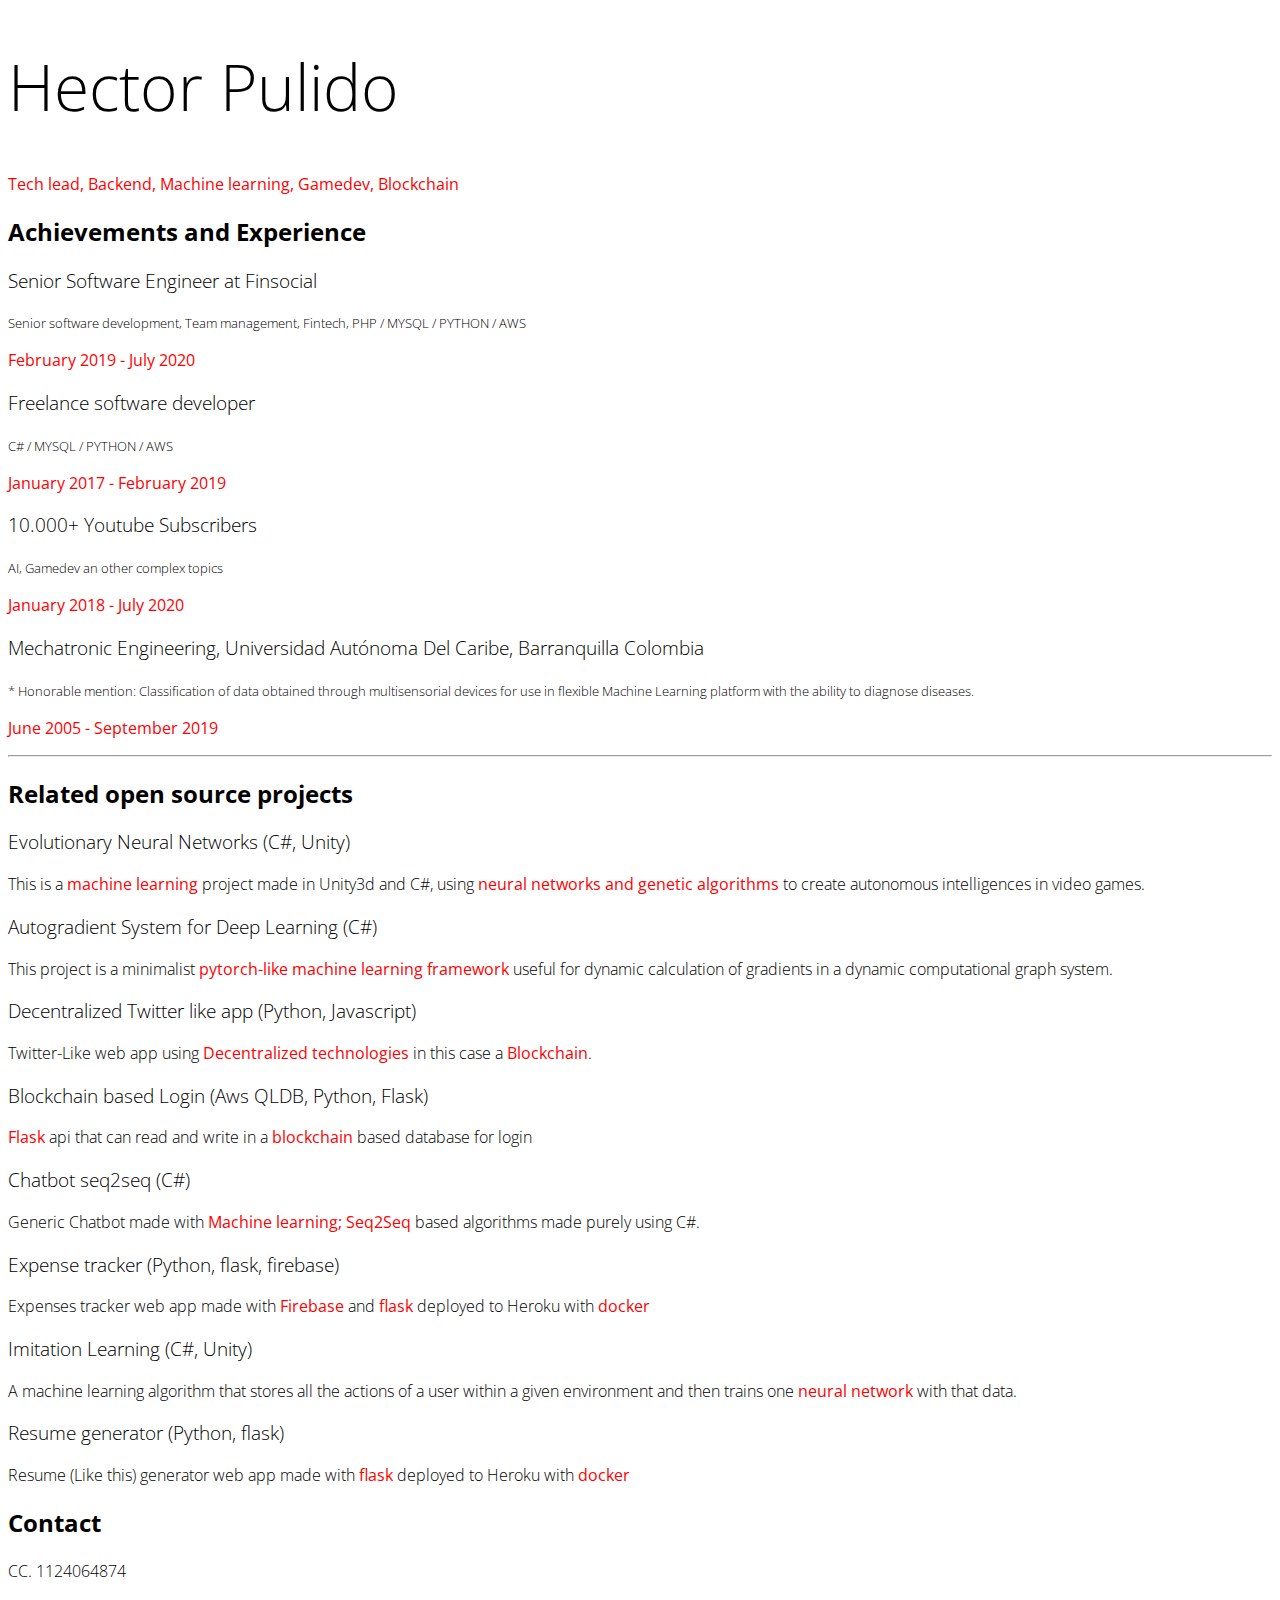
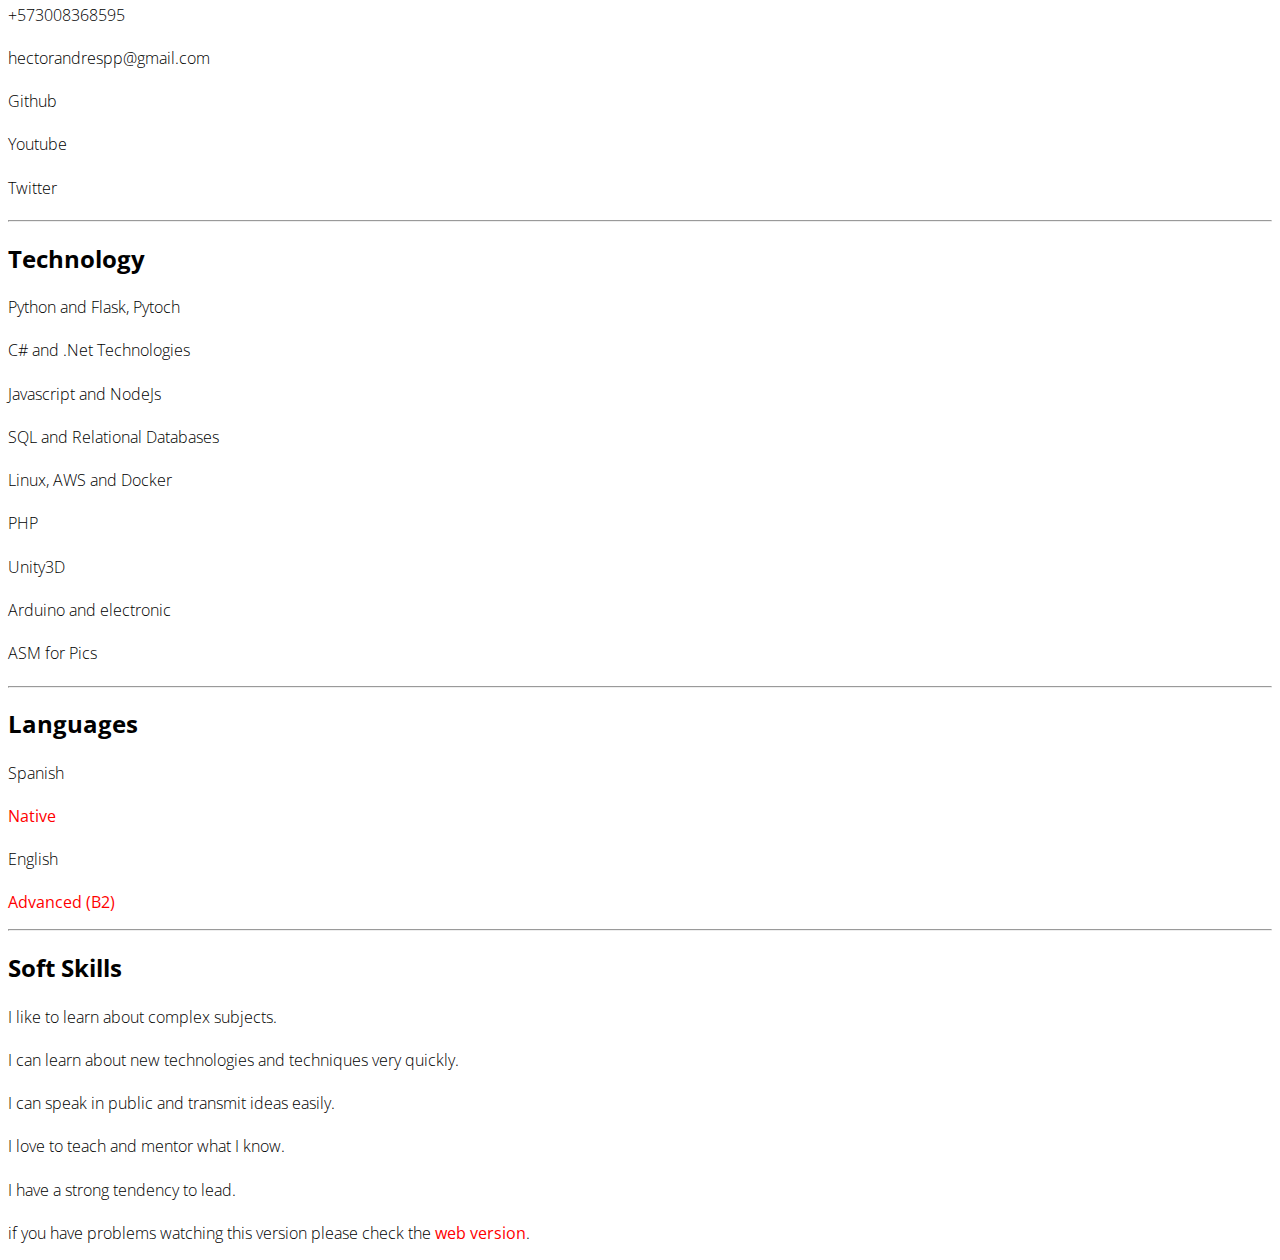
==== index.html @ c13eb563 "sql" ====
<!DOCTYPE html>
<html lang="en">

<head>
    <meta charset="UTF-8">
    <meta name="viewport" content="width=device-width, initial-scale=1.0">
    <meta http-equiv="X-UA-Compatible" content="ie=edge">
    <title>Hector Pulido Resume</title>

    <link rel="stylesheet" href="https://stackpath.bootstrapcdn.com/bootstrap/4.3.0/css/bootstrap.min.css"
        integrity="sha384-PDle/QlgIONtM1aqA2Qemk5gPOE7wFq8+Em+G/hmo5Iq0CCmYZLv3fVRDJ4MMwEA" crossorigin="anonymous">
    <link rel="stylesheet" href="https://use.fontawesome.com/releases/v5.7.1/css/all.css"
        integrity="sha384-fnmOCqbTlWIlj8LyTjo7mOUStjsKC4pOpQbqyi7RrhN7udi9RwhKkMHpvLbHG9Sr" crossorigin="anonymous">
    <link href="https://fonts.googleapis.com/css?family=Open+Sans" rel="stylesheet">
    <link rel="stylesheet" href="resume.css">

</head>

<body>
    <div class="divPrincipal">
        <section class="container mb-3">
            <section class="row">
                <section class="col-sm" id="name">
                    <h1>Hector Pulido </h1>
                    <p><b>Tech lead, Backend, Machine learning, Gamedev, Blockchain</b> </p>
                </section>
            </section>
        </section>
        <section class="container">
            <section class="row">
                <section class="col-md-8">
                    <section id="achievement">
                        <div class="mb-3">
                            <h2><i class="fas fa-star"></i> Achievements and Experience</h2>
                        </div>
                        <div>
                            <h3><i class="fas fa-briefcase"></i> Senior Software Engineer at Finsocial</h3>
                            <p><small>Senior software development, Team management, Fintech, PHP / MYSQL / PYTHON / AWS</small>
                            </p>
                            <p><b>February 2019 - July 2020 </b></p>
                        </div>
                        <div>
                            <h3><i class="fas fa-briefcase"></i> Freelance software developer</h3>
                            <p><small>C# / MYSQL / PYTHON / AWS</small></p>
                            <p><b>January 2017 - February 2019 </b></p>
                        </div>
                        <div>
                            <h3><i class="fas fa-paint-brush"></i> 10.000+ Youtube Subscribers</h3>
                            <p><small>AI, Gamedev an other complex topics</small></p>
                            <p><b>January 2018 - July 2020</b></p>
                        </div>
                        <div>
                            <h3><i class="fas fa-graduation-cap"></i> Mechatronic Engineering, Universidad Autónoma Del
                                Caribe, Barranquilla Colombia</h3>
                            <p><small>* Honorable mention: Classification of data obtained through multisensorial
                                    devices
                                    for use in flexible Machine Learning platform with the ability to diagnose
                                    diseases.</small></p>
                            <p><b>June 2005 - September 2019</b></p>
                        </div>
                        <hr>
                    </section>
                    <section id="Highlights">
                        <div class="mb-3">
                            <h2><i class="fas fa-keyboard"></i> Related open source projects</h2>
                        </div>
                        <div>
                            <h3><a
                                    href="https://github.com/HectorPulido/Evolutionary-Neural-Networks-on-unity-for-bots"><i
                                        class="fas fa-robot"></i> Evolutionary Neural Networks (C#, Unity)</a></h3>
                            <p>This is a <b>machine learning</b> project made in Unity3d and C#, using <b>neural
                                    networks and genetic algorithms</b> to create autonomous intelligences in video
                                games. </p>
                        </div>
                        <div>
                            <h3><a href="https://github.com/HectorPulido/Machine-learning-Framework-Csharp"><i
                                        class="fas fa-robot"></i> Autogradient System for Deep Learning (C#)</a> </h3>
                            <p>This project is a minimalist <b>pytorch-like machine learning framework</b> useful for
                                dynamic calculation of gradients in a dynamic computational graph system.
                        </div>
                        <div>
                            <h3><a href="https://github.com/HectorPulido/Decentralized-Twitter-with-blockchain-as-base"><i
                                        class="fas fa-key"></i> Decentralized Twitter like app (Python, Javascript) </a>
                            </h3>
                            <p>Twitter-Like web app using <b>Decentralized technologies</b> in this case a
                                <b>Blockchain</b>.</p>
                        </div>
                        <div>
                            <h3><a href="https://github.com/HectorPulido/Amazon-QLDB-Login-Example"><i
                                        class="fas fa-key"></i> Blockchain based Login (Aws QLDB, Python, Flask) </a>
                            </h3>
                            <p><b>Flask</b> api that can read and write in a <b>blockchain</b> based database for login
                            </p>
                        </div>
                        <div>
                            <h3><a href="https://github.com/HectorPulido/Chatbot-seq2seq-C"><i class="fas fa-robot"></i>
                                    Chatbot seq2seq (C#)</a> </h3>
                            <p>Generic Chatbot made with <b> Machine learning; Seq2Seq</b> based algorithms made purely
                                using C#.</p>
                        </div>
                        <div>
                            <h3><a href="https://github.com/HectorPulido/Expenses-tracker"><i class="fas fa-server"></i>
                                    Expense tracker (Python, flask, firebase)</a> </h3>
                            <p>Expenses tracker web app made with <b>Firebase</b> and <b>flask</b> deployed to Heroku
                                with <b>docker</b></p>
                        </div>
                        <div>
                            <h3><a href="https://github.com/HectorPulido/Imitation-learning-in-unity"><i
                                        class="fas fa-robot"></i> Imitation Learning (C#, Unity)</a> </h3>
                            <p>A machine learning algorithm that stores all the actions of a user within a given
                                environment and then trains one <b>neural network</b> with that data. </p>
                        </div>
                        <div>
                            <h3><a href="https://github.com/HectorPulido/Resume-generator"><i class="fas fa-server"></i>
                                    Resume generator (Python, flask)</a> </h3>
                            <p>Resume (Like this) generator web app made with <b>flask</b> deployed to Heroku with
                                <b>docker</b></p>
                        </div>
                    </section>
                </section>
                <section class="col-md-4">
                    <section id="contact" class="mb-4">
                        <div class="mb-3">
                            <h2><i class="fas fa-book"></i> Contact</h2>
                        </div>
                        <h4><a href=""><i class="fas fa-id-card-alt"></i> CC. 1124064874</a> </h4>
                        <h4><a href=""><i class="fas fa-phone"></i> +573008368595</a> </h4>
                        <h4><a href="mailto:hectorandrespp@gmail.com"><i class="fas fa-envelope"></i>
                                hectorandrespp@gmail.com</a></h4>
                        <h4><a href="https://github.com/HectorPulido"><i class="fab fa-github"></i> Github</a></h4>
                        <h4><a href="https://www.youtube.com/channel/UCS_iMeH0P0nsIDPvBaJckOw"><i
                                    class="fab fa-youtube"></i> Youtube</a></h4>
                        <h4><a href="https://twitter.com/Hector_Pulido_"><i class="fab fa-twitter"></i> Twitter</a></h4>
                        <hr>
                    </section>
                    <section id="skills" class="mb-4">
                        <div class="mb-3">
                            <h2><i class="fas fa-magic"></i> Technology</h2>
                        </div>

                        <h4>Python and Flask, Pytoch</h4>
                        <h4>C# and .Net Technologies</h4>
                        <h4>Javascript and NodeJs</h4>
                        <h4>SQL and Relational Databases</h4>
                        <h4>Linux, AWS and Docker</h4>
                        <h4>PHP</h4>
                        <h4>Unity3D</h4>
                        <h4>Arduino and electronic</h4>
                        <h4>ASM for Pics</h4>
                        <hr>
                    </section>

                    <section id="Languages" class="mb-4">
                        <div class="mb-3">
                            <h2><i class="fas fa-globe-europe"></i> Languages </h2>
                        </div>
                        <h4>Spanish</h4>
                        <p><b>Native</b></p>
                        <h4>English</h4>
                        <p><b>Advanced (B2)</b></p>
                        <hr>
                    </section>

                    <section id="Habilidades" class="mb-4">
                        <div class="mb-3">
                            <h2><i class="fas fa-fire"></i> Soft Skills</h2>
                        </div>
                        <h4>I like to learn about complex subjects.</h4>
                        <h4>I can learn about new technologies and techniques very quickly.</h4>
                        <h4>I can speak in public and transmit ideas easily.</h4>
                        <h4>I love to teach and mentor what I know.</h4>
                        <h4>I have a strong tendency to lead.</h4>
                    </section>
                </section>
            </section>
        </section>
    </div>
    <footer class="mastfoot mt-5">
        <div class="container">
            <p>if you have problems watching this version please check the <a
                    href="https://hectorpulido.github.io/My-resume/"><b>web version</b></a>.</p>
        </div>
    </footer>
</body>

</html>
---- resume.css ----
html
{
    font-family: 'Open Sans', sans-serif;
}

.divPrincipal{
    margin-top: 2em;
}

hr { 
    display: block;
    margin-top: 0.5em;
    margin-bottom: 0.5em;
    margin-left: auto;
    margin-right: auto;
    border-style: inset;
    border-width: 1px;
} 
a
{
    color: black;
    text-decoration-line: none;
}
b
{
    color: red !important;
}
a:hover
{
    text-decoration-line: none;
}

h4, h1, p, h3
{
    font-weight: lighter;
}
h1
{

    font-size: 4em;
}
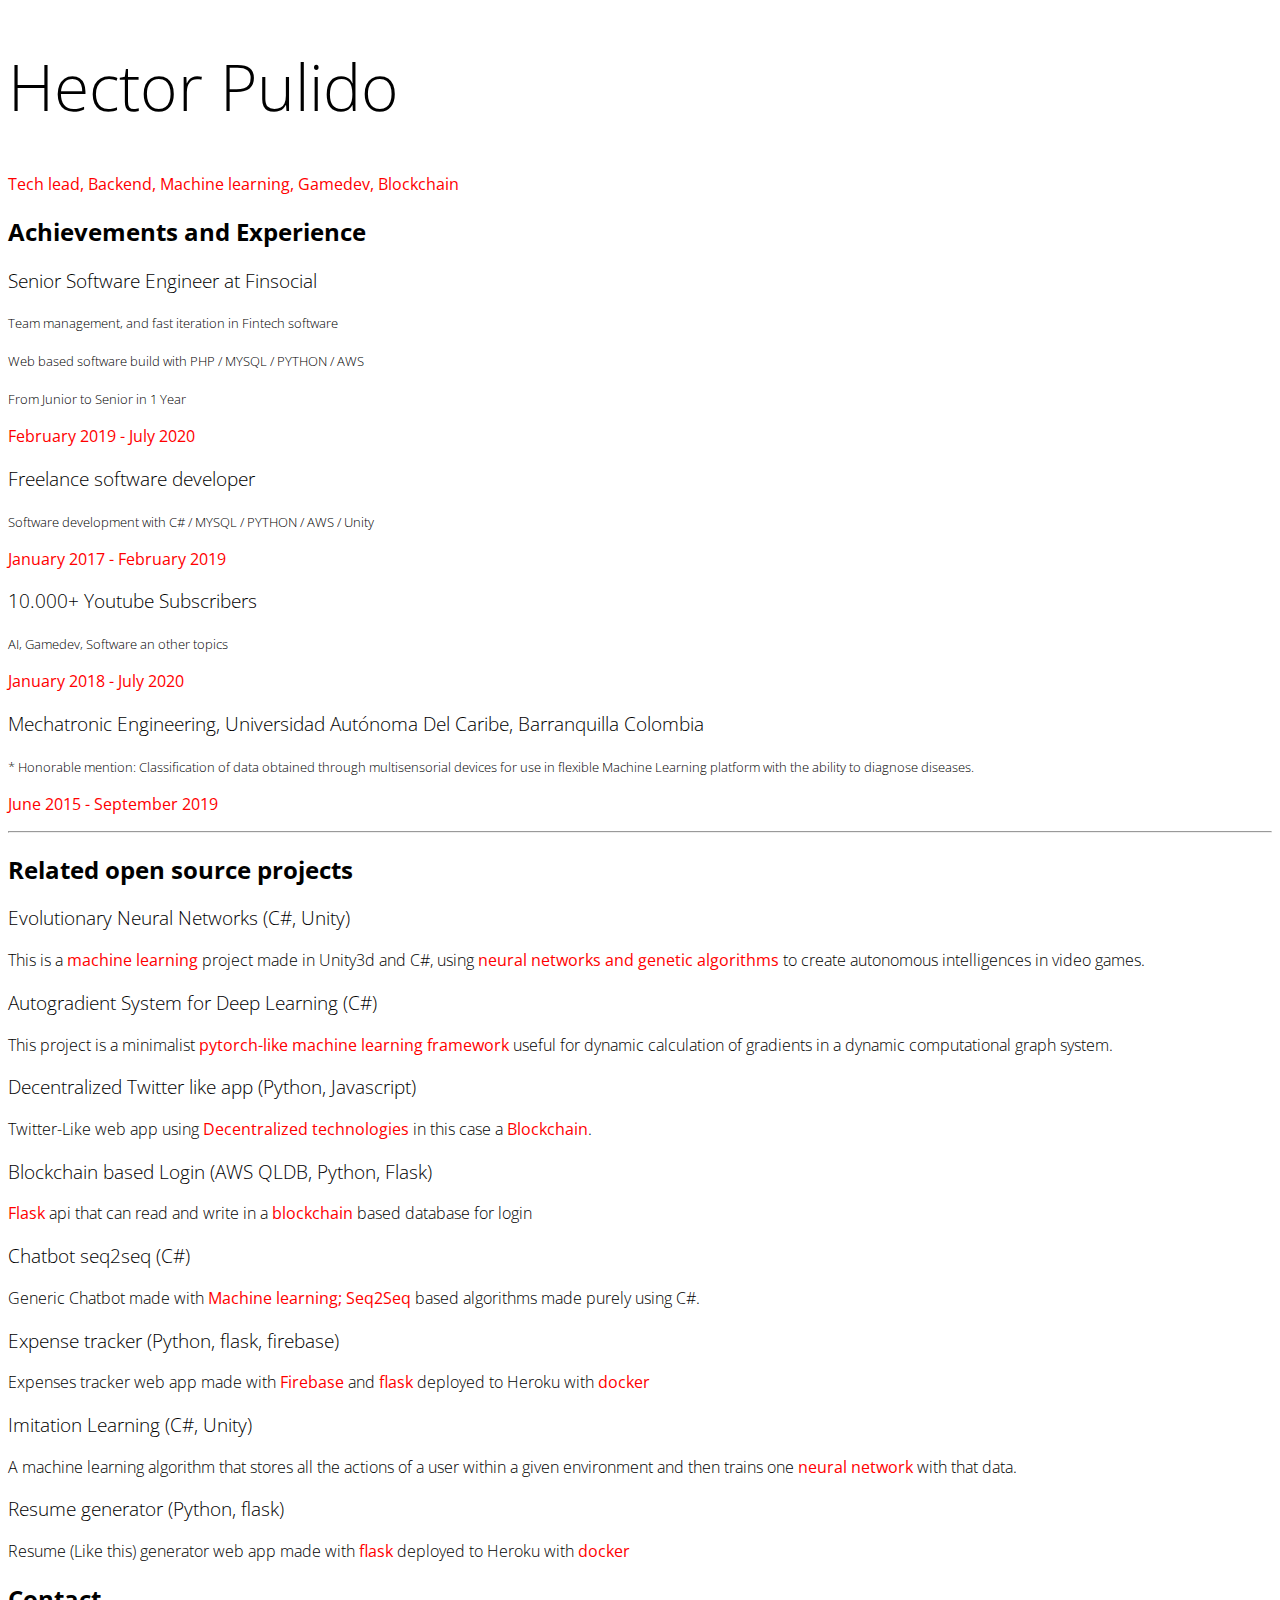
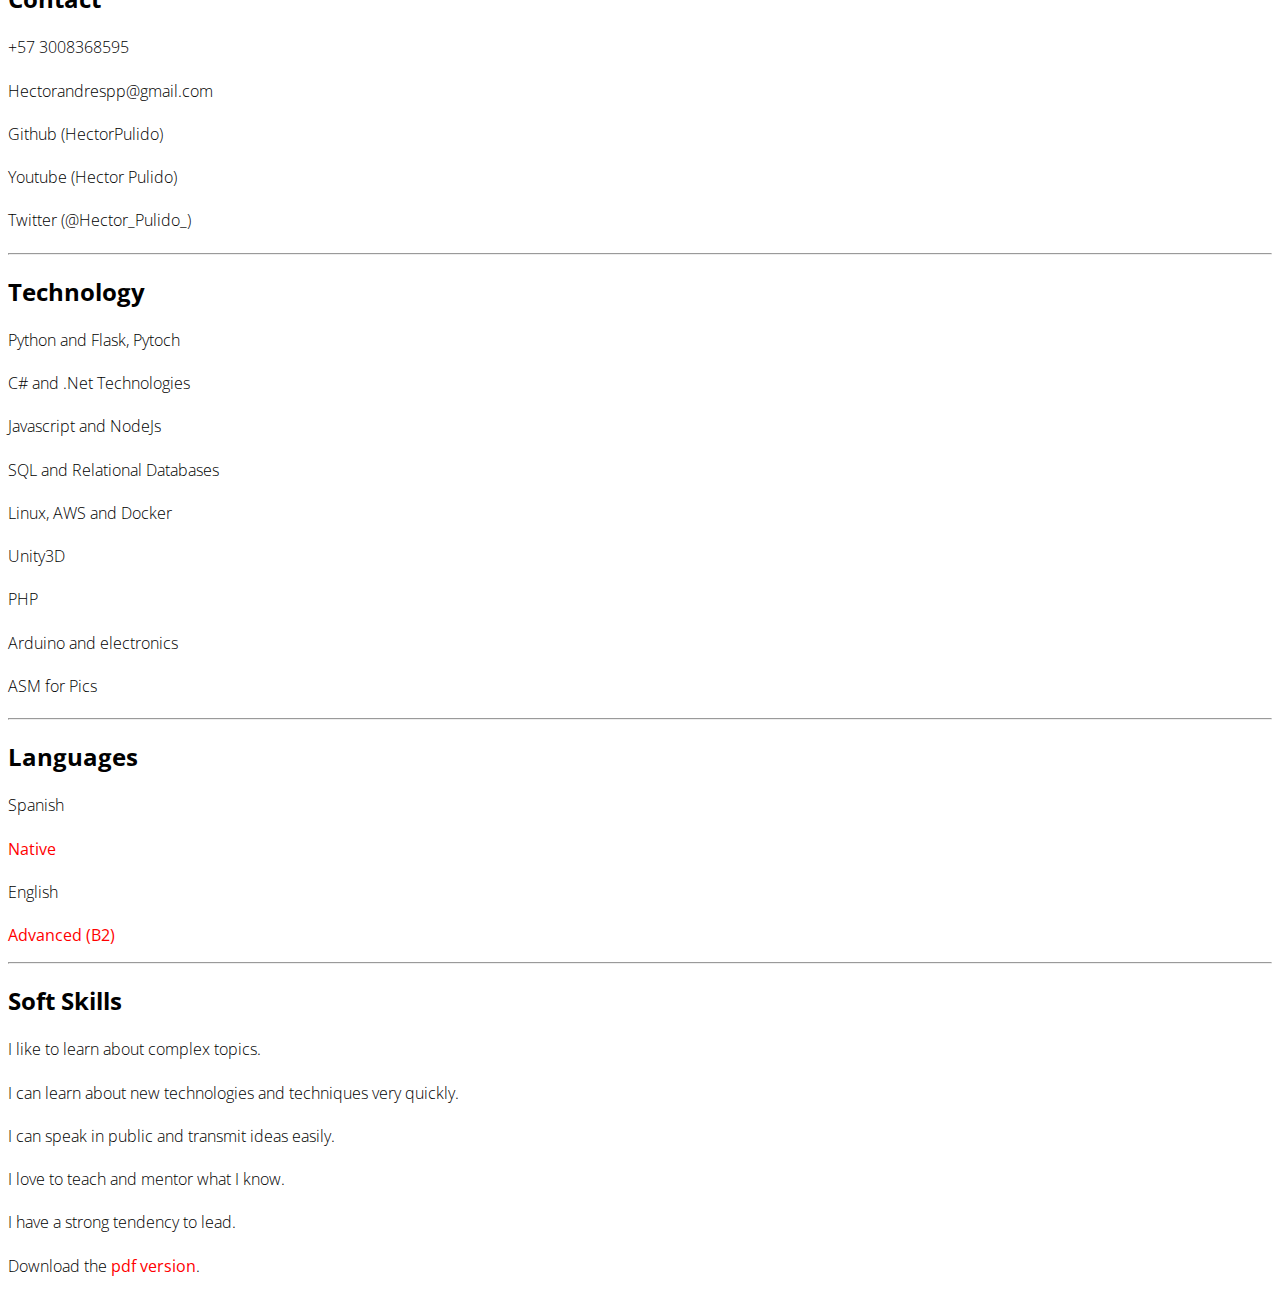
==== commit 71acfe38: "actualizacion debido a recomendaciones externas" ====
--- a/index.html
+++ b/index.html
@@ -35,28 +35,31 @@
                         </div>
                         <div>
                             <h3><i class="fas fa-briefcase"></i> Senior Software Engineer at Finsocial</h3>
-                            <p><small>Senior software development, Team management, Fintech, PHP / MYSQL / PYTHON / AWS</small>
+                            <p class="mb-0"><small>Team management, and fast iteration in Fintech software</small></p>
+                            <p class="mb-0"><small>Web based software build with PHP / MYSQL / PYTHON / AWS</small></p>
+                            <p class="mb-0"><small>From Junior to Senior in 1 Year</small></p>
+                            <p><b>February 2019 - July 2020 </b></p>
+                        </div>
+                        <div>
+                            <h3><i class="fas fa-briefcase"></i> Freelance software developer</h3>
+                            <p class="mb-0"><small>Software development with C# / MYSQL / PYTHON / AWS / Unity</small>
                             </p>
-                            <p><b>February 2019 - July 2020 </b></p>
-                        </div>
-                        <div>
-                            <h3><i class="fas fa-briefcase"></i> Freelance software developer</h3>
-                            <p><small>C# / MYSQL / PYTHON / AWS</small></p>
                             <p><b>January 2017 - February 2019 </b></p>
                         </div>
                         <div>
                             <h3><i class="fas fa-paint-brush"></i> 10.000+ Youtube Subscribers</h3>
-                            <p><small>AI, Gamedev an other complex topics</small></p>
+                            <p class="mb-0"><small>AI, Gamedev, Software an other topics</small></p>
                             <p><b>January 2018 - July 2020</b></p>
                         </div>
                         <div>
                             <h3><i class="fas fa-graduation-cap"></i> Mechatronic Engineering, Universidad Autónoma Del
                                 Caribe, Barranquilla Colombia</h3>
-                            <p><small>* Honorable mention: Classification of data obtained through multisensorial
+                            <p class="mb-0"><small>* Honorable mention: Classification of data obtained through
+                                    multisensorial
                                     devices
                                     for use in flexible Machine Learning platform with the ability to diagnose
                                     diseases.</small></p>
-                            <p><b>June 2005 - September 2019</b></p>
+                            <p><b>June 2015 - September 2019</b></p>
                         </div>
                         <hr>
                     </section>
@@ -87,13 +90,14 @@
                         </div>
                         <div>
                             <h3><a href="https://github.com/HectorPulido/Amazon-QLDB-Login-Example"><i
-                                        class="fas fa-key"></i> Blockchain based Login (Aws QLDB, Python, Flask) </a>
+                                        class="fas fa-key"></i> Blockchain based Login (AWS QLDB, Python, Flask) </a>
                             </h3>
                             <p><b>Flask</b> api that can read and write in a <b>blockchain</b> based database for login
                             </p>
                         </div>
                         <div>
-                            <h3><a href="https://github.com/HectorPulido/Chatbot-seq2seq-C"><i class="fas fa-robot"></i>
+                            <h3><a href="https://github.com/HectorPulido/Chatbot-seq2seq-C-"><i
+                                        class="fas fa-robot"></i>
                                     Chatbot seq2seq (C#)</a> </h3>
                             <p>Generic Chatbot made with <b> Machine learning; Seq2Seq</b> based algorithms made purely
                                 using C#.</p>
@@ -123,14 +127,15 @@
                         <div class="mb-3">
                             <h2><i class="fas fa-book"></i> Contact</h2>
                         </div>
-                        <h4><a href=""><i class="fas fa-id-card-alt"></i> CC. 1124064874</a> </h4>
-                        <h4><a href=""><i class="fas fa-phone"></i> +573008368595</a> </h4>
+                        <h4><a href=""><i class="fas fa-phone"></i> +57 3008368595</a> </h4>
                         <h4><a href="mailto:hectorandrespp@gmail.com"><i class="fas fa-envelope"></i>
-                                hectorandrespp@gmail.com</a></h4>
-                        <h4><a href="https://github.com/HectorPulido"><i class="fab fa-github"></i> Github</a></h4>
+                                Hectorandrespp@gmail.com</a></h4>
+                        <h4><a href="https://github.com/HectorPulido"><i class="fab fa-github"></i> Github
+                                (HectorPulido)</a></h4>
                         <h4><a href="https://www.youtube.com/channel/UCS_iMeH0P0nsIDPvBaJckOw"><i
-                                    class="fab fa-youtube"></i> Youtube</a></h4>
-                        <h4><a href="https://twitter.com/Hector_Pulido_"><i class="fab fa-twitter"></i> Twitter</a></h4>
+                                    class="fab fa-youtube"></i> Youtube (Hector Pulido)</a></h4>
+                        <h4><a href="https://twitter.com/Hector_Pulido_"><i class="fab fa-twitter"></i> Twitter
+                                (@Hector_Pulido_)</a></h4>
                         <hr>
                     </section>
                     <section id="skills" class="mb-4">
@@ -143,9 +148,9 @@
                         <h4>Javascript and NodeJs</h4>
                         <h4>SQL and Relational Databases</h4>
                         <h4>Linux, AWS and Docker</h4>
+                        <h4>Unity3D</h4>
                         <h4>PHP</h4>
-                        <h4>Unity3D</h4>
-                        <h4>Arduino and electronic</h4>
+                        <h4>Arduino and electronics</h4>
                         <h4>ASM for Pics</h4>
                         <hr>
                     </section>
@@ -165,7 +170,7 @@
                         <div class="mb-3">
                             <h2><i class="fas fa-fire"></i> Soft Skills</h2>
                         </div>
-                        <h4>I like to learn about complex subjects.</h4>
+                        <h4>I like to learn about complex topics.</h4>
                         <h4>I can learn about new technologies and techniques very quickly.</h4>
                         <h4>I can speak in public and transmit ideas easily.</h4>
                         <h4>I love to teach and mentor what I know.</h4>
@@ -177,10 +182,31 @@
     </div>
     <footer class="mastfoot mt-5">
         <div class="container">
-            <p>if you have problems watching this version please check the <a
-                    href="https://hectorpulido.github.io/My-resume/"><b>web version</b></a>.</p>
+            <!-- <p>if you have problems watching this version please check the <a class="dontdelete"
+                    href="https://hectorpulido.github.io/My-resume/"><b>web version</b></a>.</p> -->
+
+            <p>Download the <a href="pdf_version.pdf"><b>pdf version</b></a>.</p>
+
         </div>
     </footer>
 </body>
 
+<script>
+    // Remove links for the pdf version
+    // document.addEventListener("DOMContentLoaded", function () {
+    //     let a_list = document.getElementsByTagName("a");
+    //     let arr = Array.from(a_list);
+    //     arr.forEach((a) => {
+    //         if (a.classList.contains("dontdelete")) {
+    //             return;
+    //         }
+
+    //         let html_a = a.outerHTML;
+    //         let t = a.innerHTML;
+    //         let p = a.parentElement;
+    //         p.innerHTML = p.innerHTML.replace(html_a, t);
+    //     });
+    // });
+</script>
+
 </html>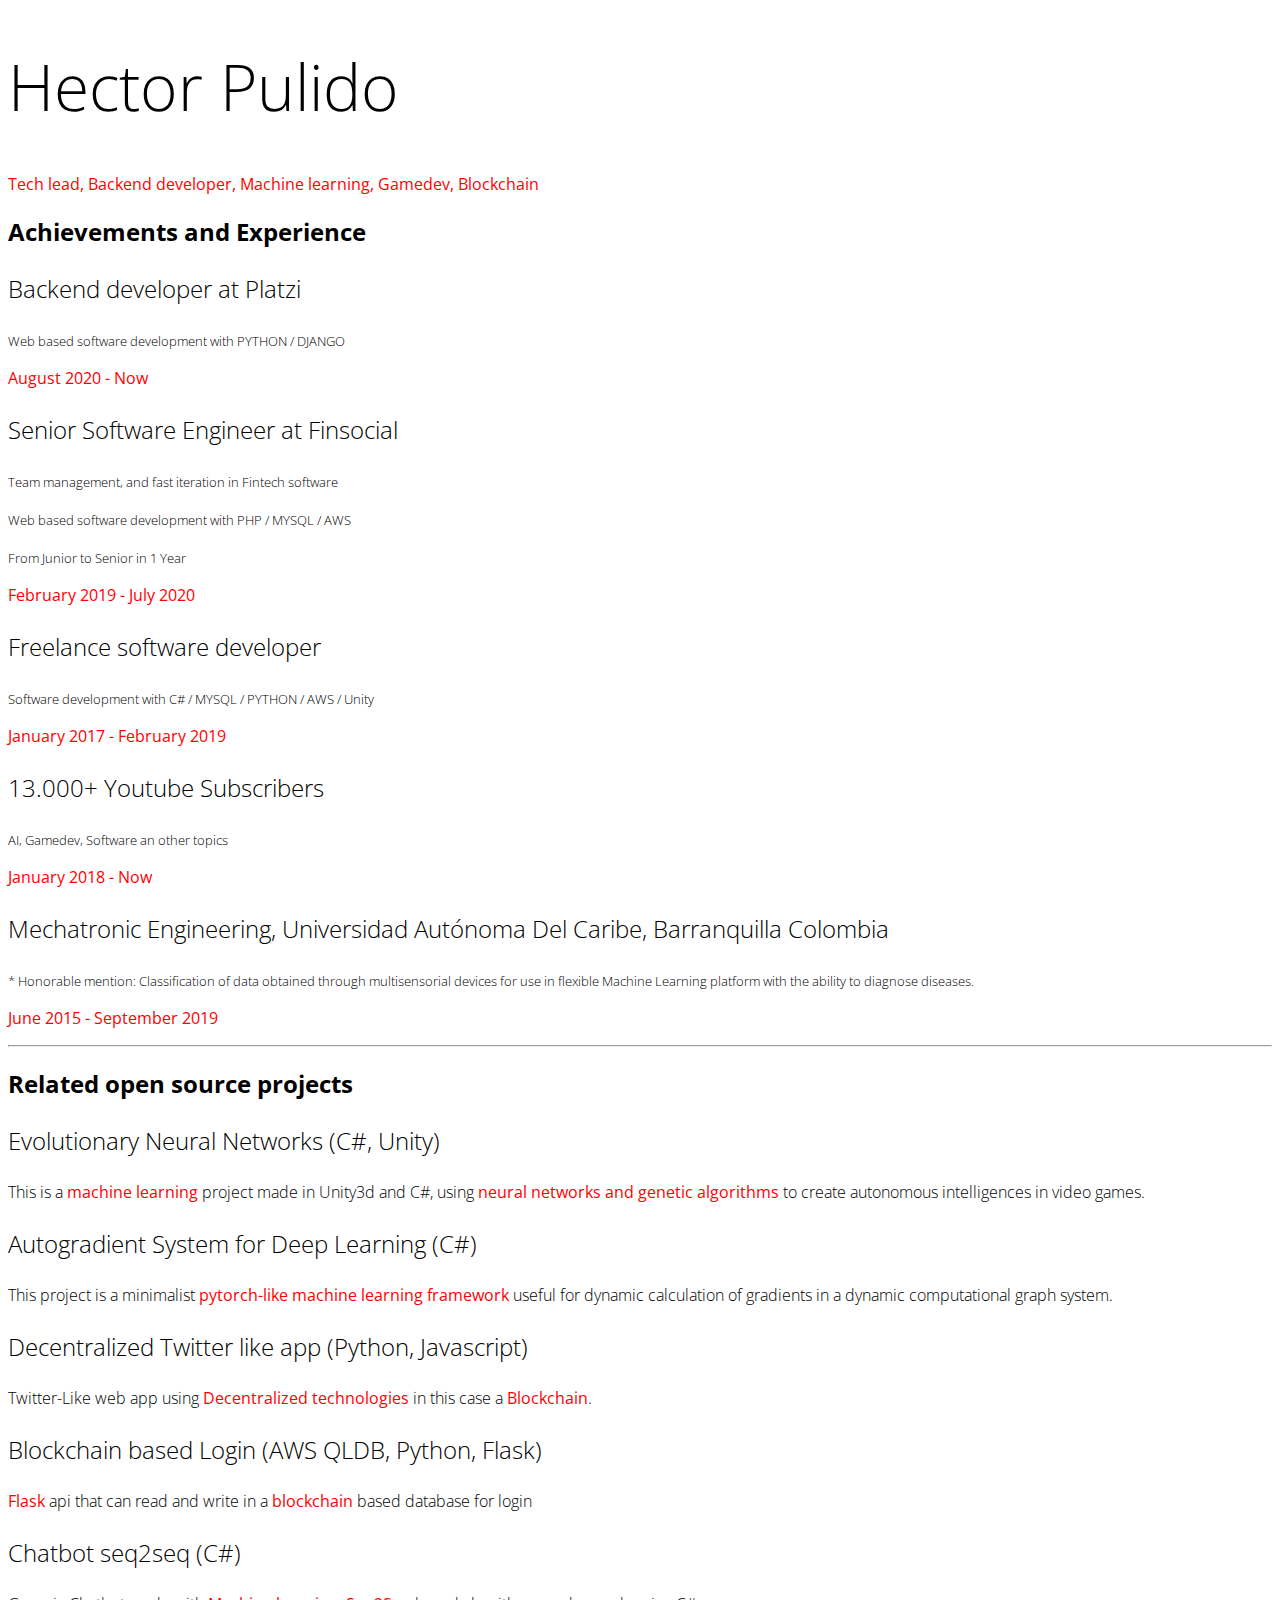
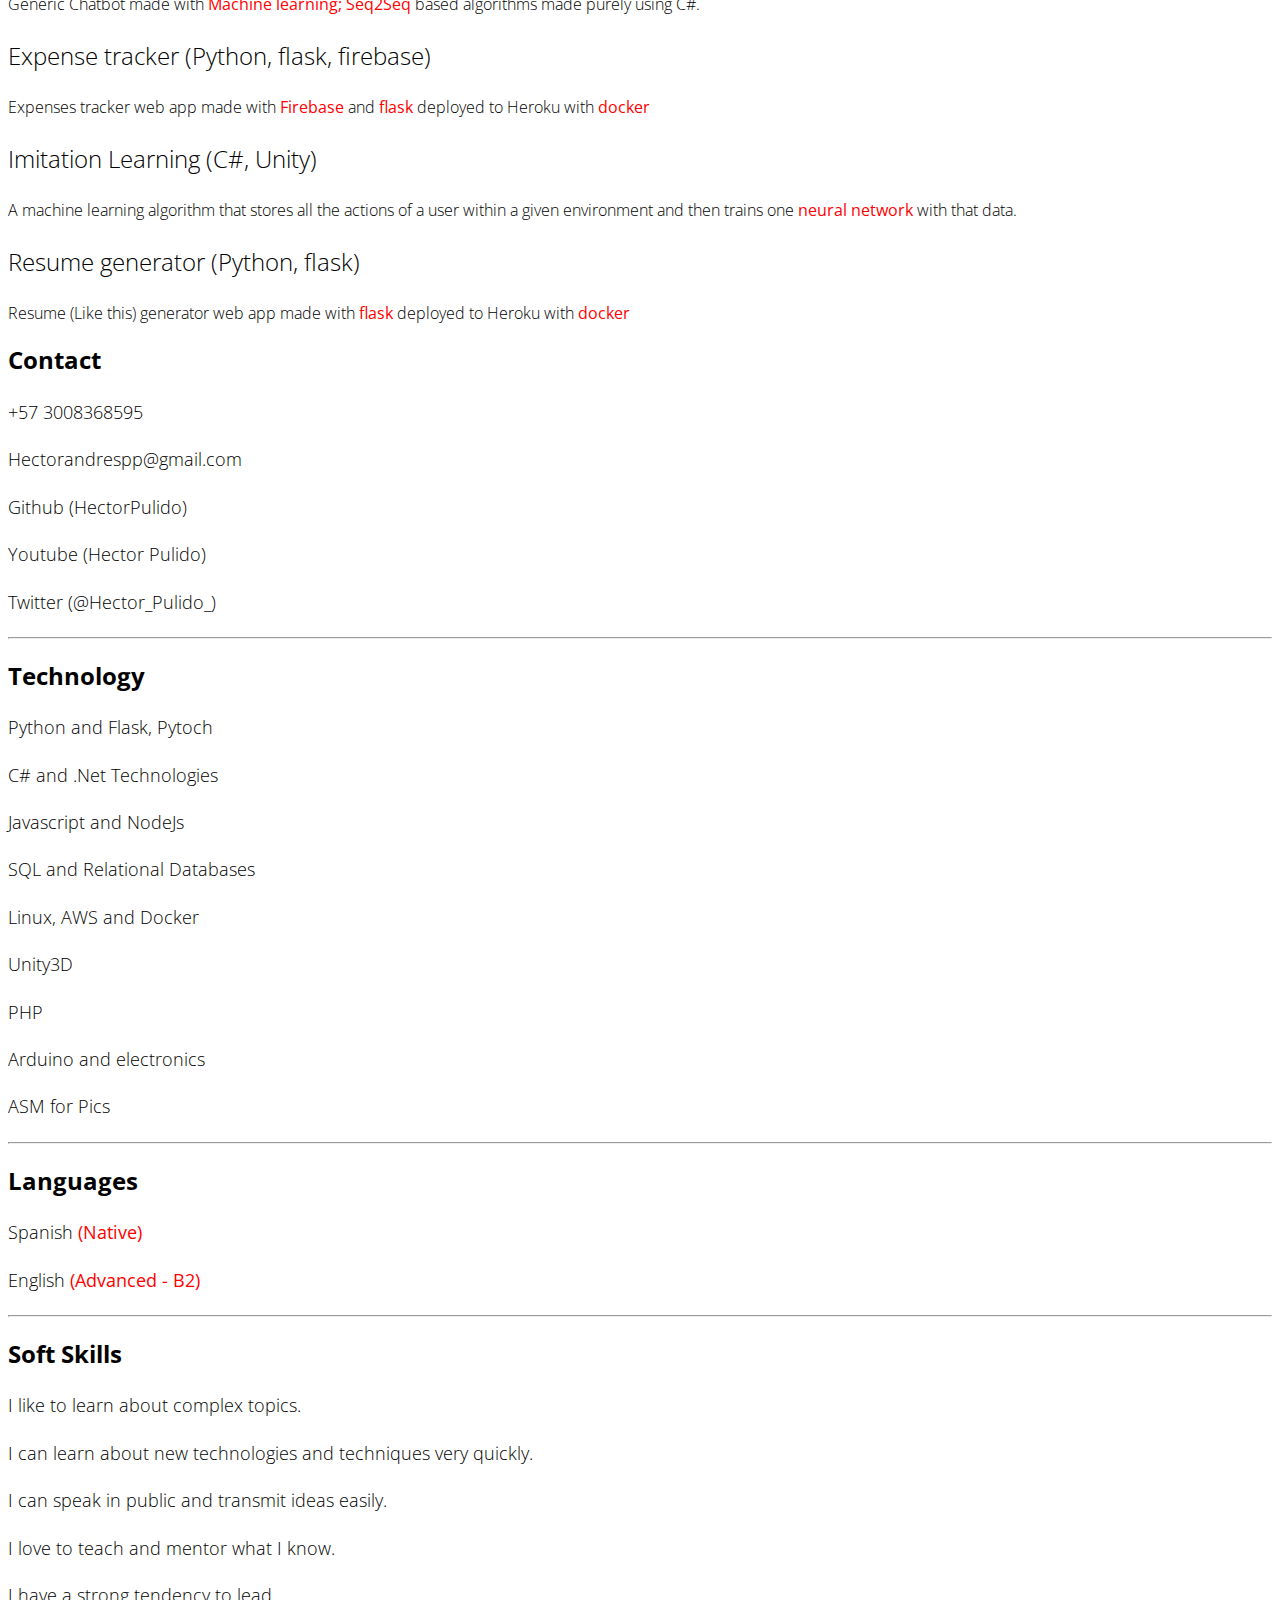
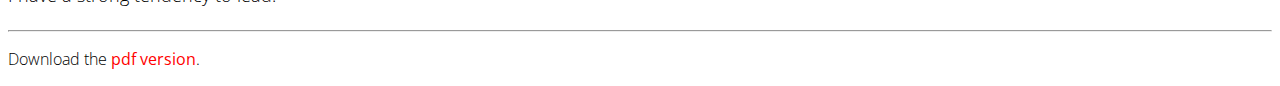
==== commit 6c05ebb9: "update january 2021" ====
--- a/index.html
+++ b/index.html
@@ -1,5 +1,7 @@
 <!DOCTYPE html>
 <html lang="en">
+
+<!-- So you want to see how I code... heheheh i'm not frontend so I sorry about you will watch so on 😂 -->
 
 <head>
     <meta charset="UTF-8">
@@ -22,7 +24,7 @@
             <section class="row">
                 <section class="col-sm" id="name">
                     <h1>Hector Pulido </h1>
-                    <p><b>Tech lead, Backend, Machine learning, Gamedev, Blockchain</b> </p>
+                    <p><b>Tech lead, Backend developer, Machine learning, Gamedev, Blockchain</b> </p>
                 </section>
             </section>
         </section>
@@ -34,9 +36,15 @@
                             <h2><i class="fas fa-star"></i> Achievements and Experience</h2>
                         </div>
                         <div>
+                            <h3><i class="fas fa-briefcase"></i> Backend developer at Platzi</h3>
+                            <p class="mb-0"><small>Web based software development with PYTHON / DJANGO</small></p>
+                            <p><b>August 2020 - Now </b></p>
+                        </div>
+                        <div>
                             <h3><i class="fas fa-briefcase"></i> Senior Software Engineer at Finsocial</h3>
                             <p class="mb-0"><small>Team management, and fast iteration in Fintech software</small></p>
-                            <p class="mb-0"><small>Web based software build with PHP / MYSQL / PYTHON / AWS</small></p>
+                            <p class="mb-0"><small>Web based software development with PHP / MYSQL /
+                                    AWS</small></p>
                             <p class="mb-0"><small>From Junior to Senior in 1 Year</small></p>
                             <p><b>February 2019 - July 2020 </b></p>
                         </div>
@@ -47,9 +55,9 @@
                             <p><b>January 2017 - February 2019 </b></p>
                         </div>
                         <div>
-                            <h3><i class="fas fa-paint-brush"></i> 10.000+ Youtube Subscribers</h3>
+                            <h3><i class="fas fa-paint-brush"></i> 13.000+ Youtube Subscribers</h3>
                             <p class="mb-0"><small>AI, Gamedev, Software an other topics</small></p>
-                            <p><b>January 2018 - July 2020</b></p>
+                            <p><b>January 2018 - Now</b></p>
                         </div>
                         <div>
                             <h3><i class="fas fa-graduation-cap"></i> Mechatronic Engineering, Universidad Autónoma Del
@@ -86,7 +94,8 @@
                                         class="fas fa-key"></i> Decentralized Twitter like app (Python, Javascript) </a>
                             </h3>
                             <p>Twitter-Like web app using <b>Decentralized technologies</b> in this case a
-                                <b>Blockchain</b>.</p>
+                                <b>Blockchain</b>.
+                            </p>
                         </div>
                         <div>
                             <h3><a href="https://github.com/HectorPulido/Amazon-QLDB-Login-Example"><i
@@ -118,7 +127,8 @@
                             <h3><a href="https://github.com/HectorPulido/Resume-generator"><i class="fas fa-server"></i>
                                     Resume generator (Python, flask)</a> </h3>
                             <p>Resume (Like this) generator web app made with <b>flask</b> deployed to Heroku with
-                                <b>docker</b></p>
+                                <b>docker</b>
+                            </p>
                         </div>
                     </section>
                 </section>
@@ -159,10 +169,8 @@
                         <div class="mb-3">
                             <h2><i class="fas fa-globe-europe"></i> Languages </h2>
                         </div>
-                        <h4>Spanish</h4>
-                        <p><b>Native</b></p>
-                        <h4>English</h4>
-                        <p><b>Advanced (B2)</b></p>
+                        <h4>Spanish <b>(Native)</b></h4>
+                        <h4>English <b>(Advanced - B2)</b></h4>
                         <hr>
                     </section>
 
@@ -180,12 +188,13 @@
             </section>
         </section>
     </div>
-    <footer class="mastfoot mt-5">
+    <footer class="mastfoot mt-3">
         <div class="container">
-            <!-- <p>if you have problems watching this version please check the <a class="dontdelete"
-                    href="https://hectorpulido.github.io/My-resume/"><b>web version</b></a>.</p> -->
-
-            <p>Download the <a href="pdf_version.pdf"><b>pdf version</b></a>.</p>
+            <hr>
+            <p class="deleteOnLink">If you have problems watching this version please check the <a class="dontdelete"
+                    href="https://hectorpulido.github.io/My-resume/"><b>web version</b></a>.</p>
+
+            <p class="dontDeleteOnLink">Download the <a href="pdf_version.pdf"><b>pdf version</b></a>.</p>
 
         </div>
     </footer>
@@ -193,20 +202,29 @@
 
 <script>
     // Remove links for the pdf version
-    // document.addEventListener("DOMContentLoaded", function () {
-    //     let a_list = document.getElementsByTagName("a");
-    //     let arr = Array.from(a_list);
-    //     arr.forEach((a) => {
-    //         if (a.classList.contains("dontdelete")) {
-    //             return;
-    //         }
-
-    //         let html_a = a.outerHTML;
-    //         let t = a.innerHTML;
-    //         let p = a.parentElement;
-    //         p.innerHTML = p.innerHTML.replace(html_a, t);
-    //     });
-    // });
+    document.addEventListener("DOMContentLoaded", function () {
+        const urlParams = new URLSearchParams(window.location.search);
+        const myParam = urlParams.get('link');
+
+        if (myParam == undefined) {
+            document.getElementsByClassName('deleteOnLink')[0].innerHTML = ''
+            return;
+        }
+        document.getElementsByClassName('dontDeleteOnLink')[0].innerHTML = ''
+
+        let a_list = document.getElementsByTagName("a");
+        let arr = Array.from(a_list);
+        arr.forEach((a) => {
+            if (a.classList.contains("dontdelete")) {
+                return;
+            }
+
+            let html_a = a.outerHTML;
+            let t = a.innerHTML;
+            let p = a.parentElement;
+            p.innerHTML = p.innerHTML.replace(html_a, t);
+        });
+    });
 </script>
 
 </html>--- a/resume.css
+++ b/resume.css
@@ -14,7 +14,6 @@
     margin-left: auto;
     margin-right: auto;
     border-style: inset;
-    border-width: 1px;
 } 
 a
 {
@@ -39,3 +38,11 @@
 
     font-size: 4em;
 }
+h3
+{
+    font-size: 1.5rem;
+}
+h4
+{
+    font-size: 1.1rem;
+}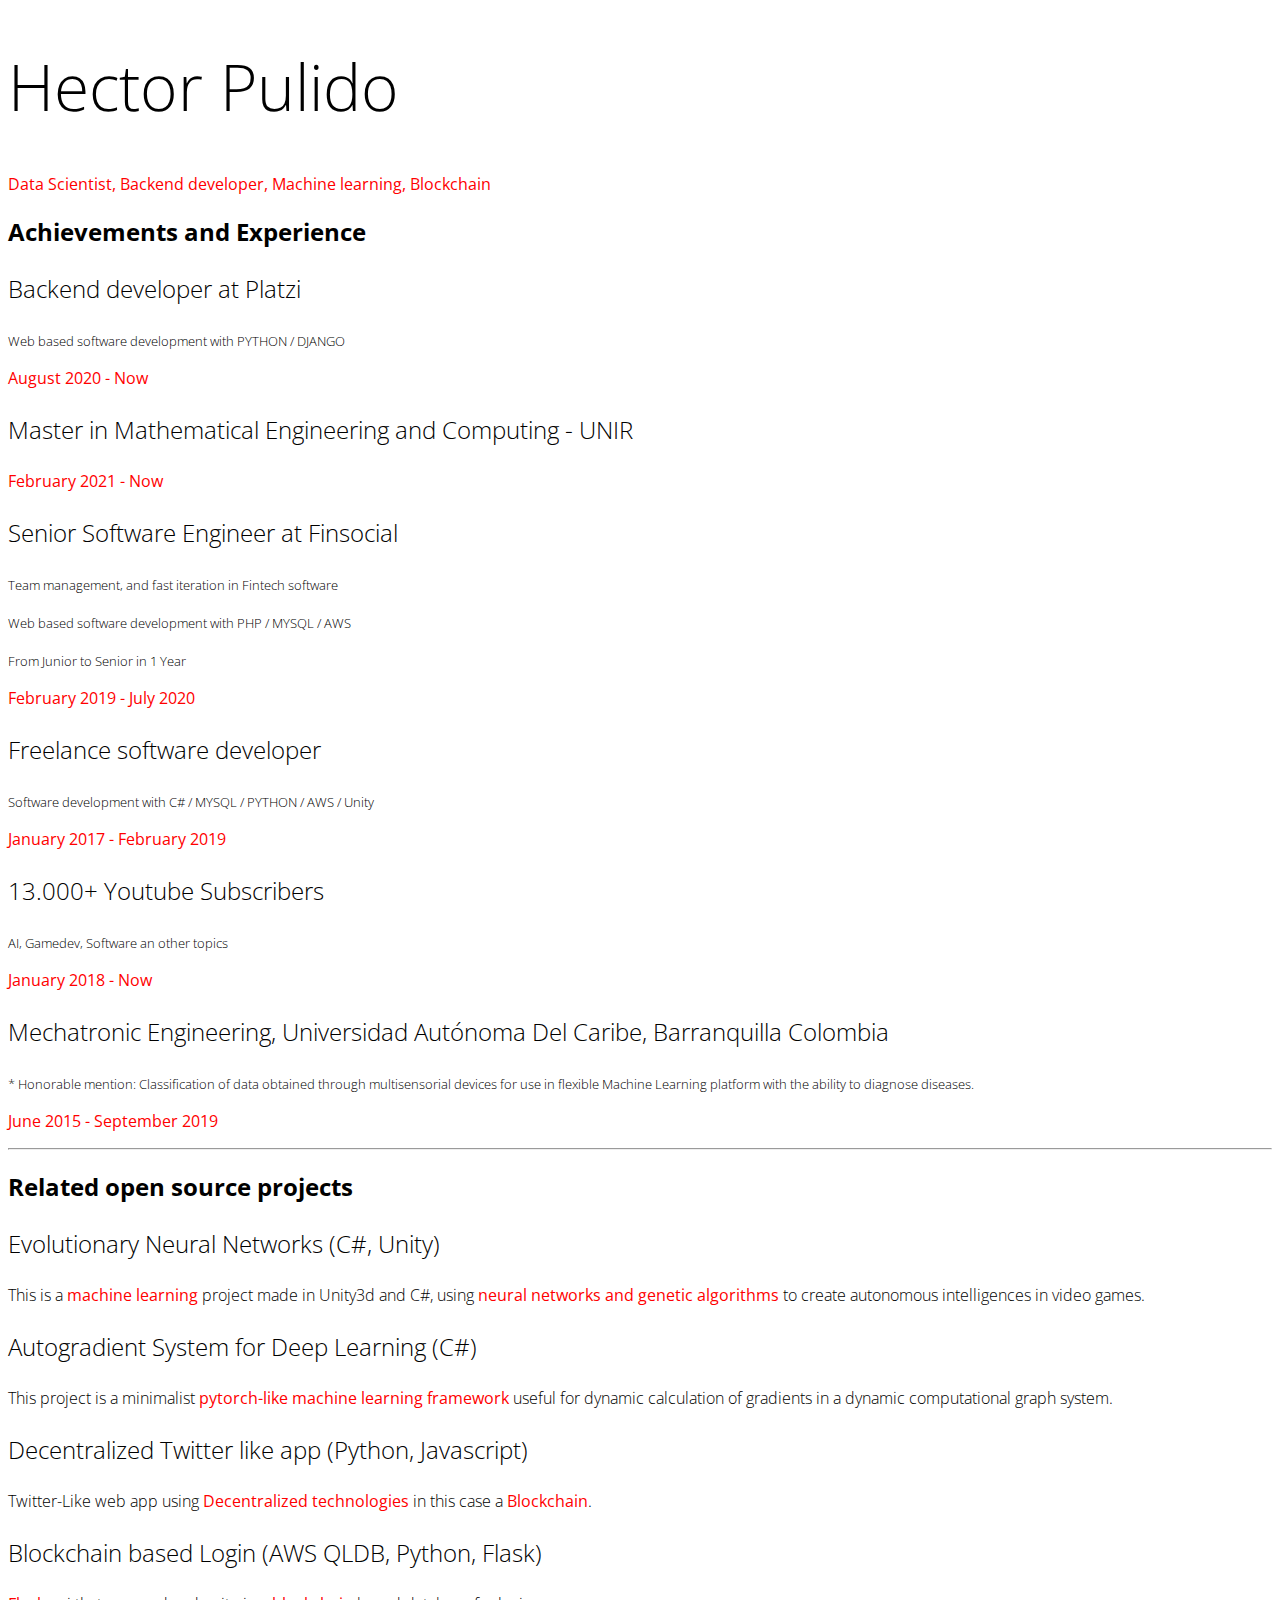
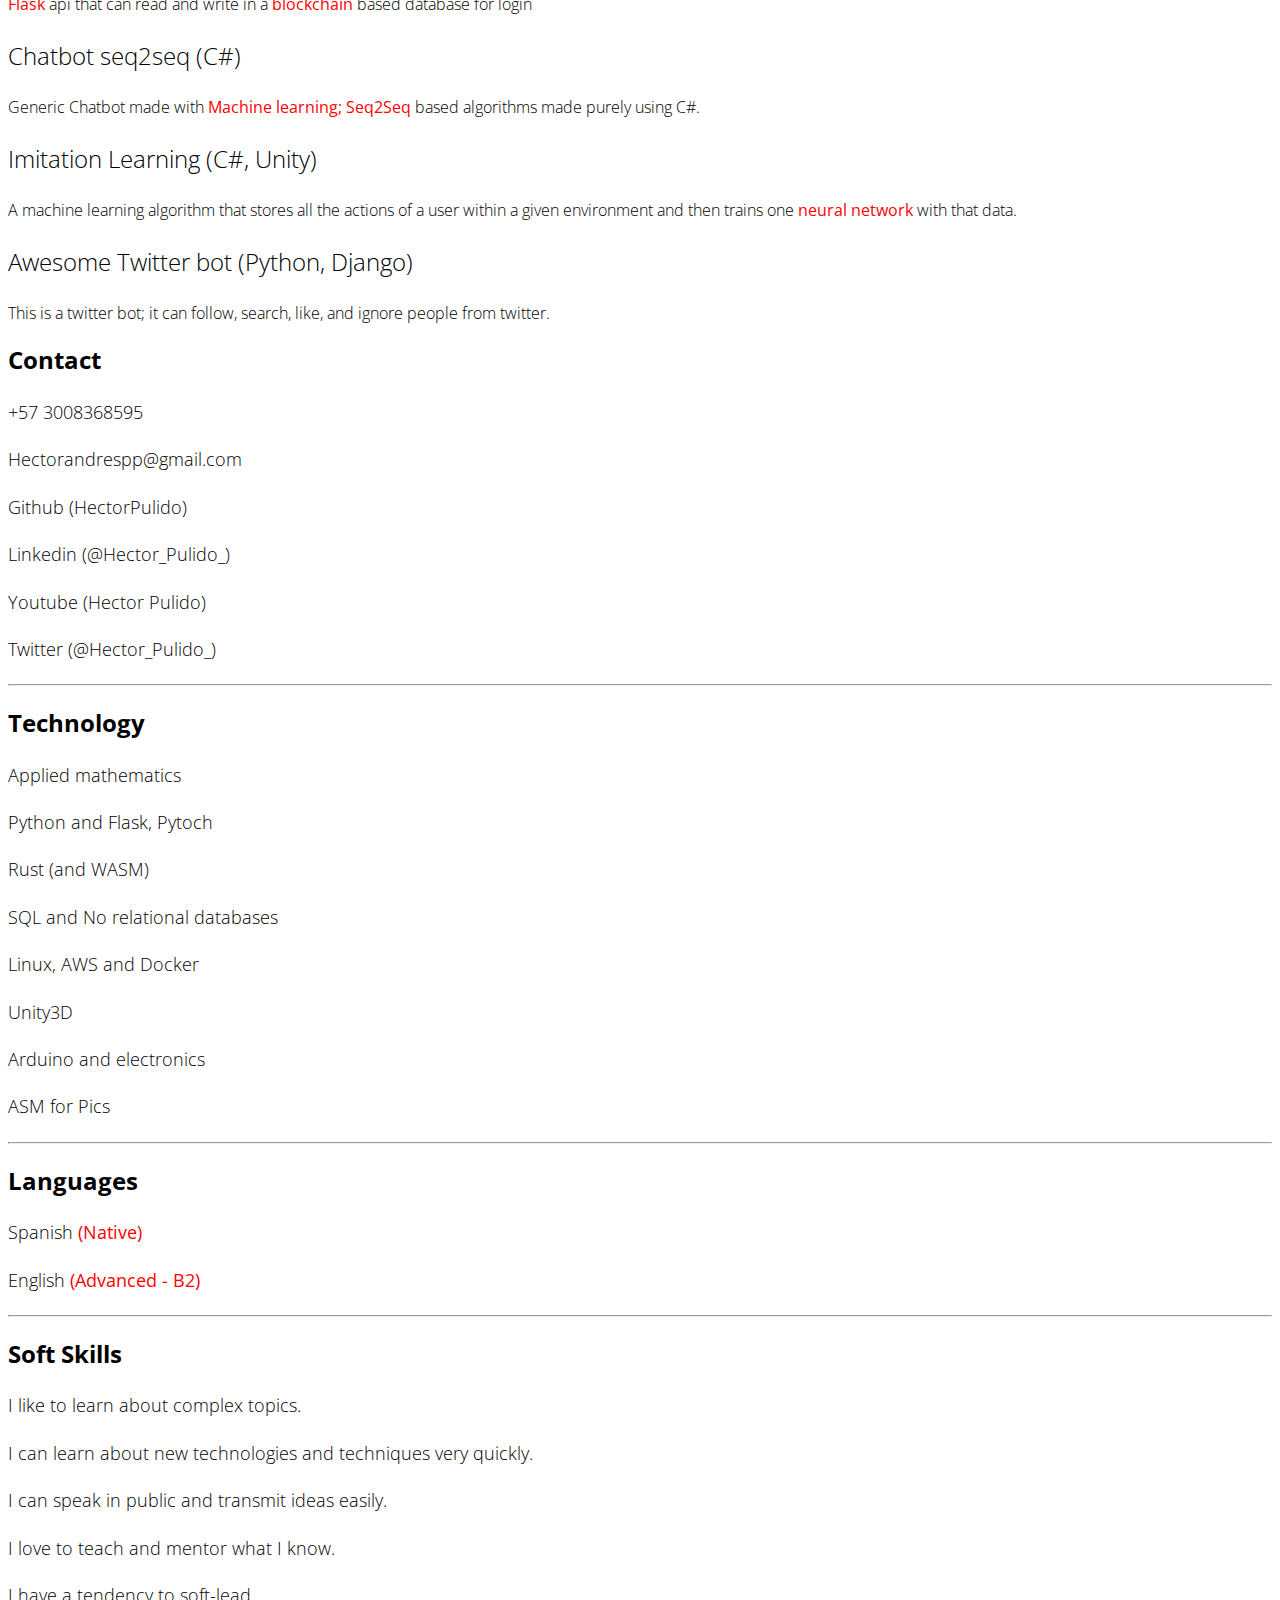
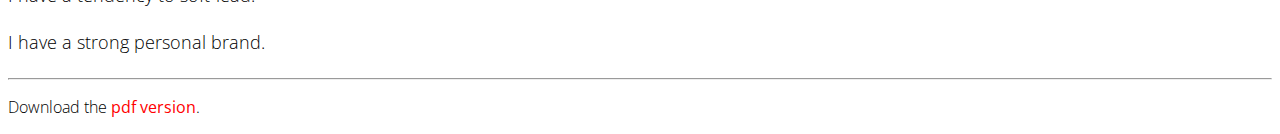
==== commit 4d638aff: "july 2021 update" ====
--- a/index.html
+++ b/index.html
@@ -9,10 +9,8 @@
     <meta http-equiv="X-UA-Compatible" content="ie=edge">
     <title>Hector Pulido Resume</title>
 
-    <link rel="stylesheet" href="https://stackpath.bootstrapcdn.com/bootstrap/4.3.0/css/bootstrap.min.css"
-        integrity="sha384-PDle/QlgIONtM1aqA2Qemk5gPOE7wFq8+Em+G/hmo5Iq0CCmYZLv3fVRDJ4MMwEA" crossorigin="anonymous">
-    <link rel="stylesheet" href="https://use.fontawesome.com/releases/v5.7.1/css/all.css"
-        integrity="sha384-fnmOCqbTlWIlj8LyTjo7mOUStjsKC4pOpQbqyi7RrhN7udi9RwhKkMHpvLbHG9Sr" crossorigin="anonymous">
+    <link rel="stylesheet" href="https://stackpath.bootstrapcdn.com/bootstrap/4.3.0/css/bootstrap.min.css" integrity="sha384-PDle/QlgIONtM1aqA2Qemk5gPOE7wFq8+Em+G/hmo5Iq0CCmYZLv3fVRDJ4MMwEA" crossorigin="anonymous">
+    <link rel="stylesheet" href="https://use.fontawesome.com/releases/v5.7.1/css/all.css" integrity="sha384-fnmOCqbTlWIlj8LyTjo7mOUStjsKC4pOpQbqyi7RrhN7udi9RwhKkMHpvLbHG9Sr" crossorigin="anonymous">
     <link href="https://fonts.googleapis.com/css?family=Open+Sans" rel="stylesheet">
     <link rel="stylesheet" href="resume.css">
 
@@ -24,7 +22,7 @@
             <section class="row">
                 <section class="col-sm" id="name">
                     <h1>Hector Pulido </h1>
-                    <p><b>Tech lead, Backend developer, Machine learning, Gamedev, Blockchain</b> </p>
+                    <p><b>Data Scientist, Backend developer, Machine learning, Blockchain</b> </p>
                 </section>
             </section>
         </section>
@@ -41,6 +39,10 @@
                             <p><b>August 2020 - Now </b></p>
                         </div>
                         <div>
+                            <h3><i class="fas fa-graduation-cap"></i> Master in Mathematical Engineering and Computing - UNIR</h3>
+                            <p><b>February 2021 - Now</b></p>
+                        </div>
+                        <div>
                             <h3><i class="fas fa-briefcase"></i> Senior Software Engineer at Finsocial</h3>
                             <p class="mb-0"><small>Team management, and fast iteration in Fintech software</small></p>
                             <p class="mb-0"><small>Web based software development with PHP / MYSQL /
@@ -60,8 +62,7 @@
                             <p><b>January 2018 - Now</b></p>
                         </div>
                         <div>
-                            <h3><i class="fas fa-graduation-cap"></i> Mechatronic Engineering, Universidad Autónoma Del
-                                Caribe, Barranquilla Colombia</h3>
+                            <h3><i class="fas fa-graduation-cap"></i> Mechatronic Engineering, Universidad Autónoma Del Caribe, Barranquilla Colombia</h3>
                             <p class="mb-0"><small>* Honorable mention: Classification of data obtained through
                                     multisensorial
                                     devices
@@ -76,18 +77,15 @@
                             <h2><i class="fas fa-keyboard"></i> Related open source projects</h2>
                         </div>
                         <div>
-                            <h3><a
-                                    href="https://github.com/HectorPulido/Evolutionary-Neural-Networks-on-unity-for-bots"><i
+                            <h3><a href="https://github.com/HectorPulido/Evolutionary-Neural-Networks-on-unity-for-bots"><i
                                         class="fas fa-robot"></i> Evolutionary Neural Networks (C#, Unity)</a></h3>
                             <p>This is a <b>machine learning</b> project made in Unity3d and C#, using <b>neural
-                                    networks and genetic algorithms</b> to create autonomous intelligences in video
-                                games. </p>
+                                    networks and genetic algorithms</b> to create autonomous intelligences in video games. </p>
                         </div>
                         <div>
                             <h3><a href="https://github.com/HectorPulido/Machine-learning-Framework-Csharp"><i
                                         class="fas fa-robot"></i> Autogradient System for Deep Learning (C#)</a> </h3>
-                            <p>This project is a minimalist <b>pytorch-like machine learning framework</b> useful for
-                                dynamic calculation of gradients in a dynamic computational graph system.
+                            <p>This project is a minimalist <b>pytorch-like machine learning framework</b> useful for dynamic calculation of gradients in a dynamic computational graph system.
                         </div>
                         <div>
                             <h3><a href="https://github.com/HectorPulido/Decentralized-Twitter-with-blockchain-as-base"><i
@@ -108,26 +106,17 @@
                             <h3><a href="https://github.com/HectorPulido/Chatbot-seq2seq-C-"><i
                                         class="fas fa-robot"></i>
                                     Chatbot seq2seq (C#)</a> </h3>
-                            <p>Generic Chatbot made with <b> Machine learning; Seq2Seq</b> based algorithms made purely
-                                using C#.</p>
-                        </div>
-                        <div>
-                            <h3><a href="https://github.com/HectorPulido/Expenses-tracker"><i class="fas fa-server"></i>
-                                    Expense tracker (Python, flask, firebase)</a> </h3>
-                            <p>Expenses tracker web app made with <b>Firebase</b> and <b>flask</b> deployed to Heroku
-                                with <b>docker</b></p>
+                            <p>Generic Chatbot made with <b> Machine learning; Seq2Seq</b> based algorithms made purely using C#.</p>
                         </div>
                         <div>
                             <h3><a href="https://github.com/HectorPulido/Imitation-learning-in-unity"><i
                                         class="fas fa-robot"></i> Imitation Learning (C#, Unity)</a> </h3>
-                            <p>A machine learning algorithm that stores all the actions of a user within a given
-                                environment and then trains one <b>neural network</b> with that data. </p>
-                        </div>
-                        <div>
-                            <h3><a href="https://github.com/HectorPulido/Resume-generator"><i class="fas fa-server"></i>
-                                    Resume generator (Python, flask)</a> </h3>
-                            <p>Resume (Like this) generator web app made with <b>flask</b> deployed to Heroku with
-                                <b>docker</b>
+                            <p>A machine learning algorithm that stores all the actions of a user within a given environment and then trains one <b>neural network</b> with that data. </p>
+                        </div>
+                        <div>
+                            <h3><a href="https://github.com/HectorPulido/Awesome-twitter-bot"><i class="fas fa-server"></i>
+                                    Awesome Twitter bot (Python, Django)</a> </h3>
+                            <p>This is a twitter bot; it can follow, search, like, and ignore people from twitter.
                             </p>
                         </div>
                     </section>
@@ -142,6 +131,8 @@
                                 Hectorandrespp@gmail.com</a></h4>
                         <h4><a href="https://github.com/HectorPulido"><i class="fab fa-github"></i> Github
                                 (HectorPulido)</a></h4>
+                        <h4><a href="https://www.linkedin.com/in/hector-pulido-17547369/"><i class="fab fa-linkedin"></i> Linkedin
+                                    (@Hector_Pulido_)</a></h4>
                         <h4><a href="https://www.youtube.com/channel/UCS_iMeH0P0nsIDPvBaJckOw"><i
                                     class="fab fa-youtube"></i> Youtube (Hector Pulido)</a></h4>
                         <h4><a href="https://twitter.com/Hector_Pulido_"><i class="fab fa-twitter"></i> Twitter
@@ -153,13 +144,12 @@
                             <h2><i class="fas fa-magic"></i> Technology</h2>
                         </div>
 
+                        <h4>Applied mathematics</h4>
                         <h4>Python and Flask, Pytoch</h4>
-                        <h4>C# and .Net Technologies</h4>
-                        <h4>Javascript and NodeJs</h4>
-                        <h4>SQL and Relational Databases</h4>
+                        <h4>Rust (and WASM)</h4>
+                        <h4>SQL and No relational databases</h4>
                         <h4>Linux, AWS and Docker</h4>
                         <h4>Unity3D</h4>
-                        <h4>PHP</h4>
                         <h4>Arduino and electronics</h4>
                         <h4>ASM for Pics</h4>
                         <hr>
@@ -182,7 +172,8 @@
                         <h4>I can learn about new technologies and techniques very quickly.</h4>
                         <h4>I can speak in public and transmit ideas easily.</h4>
                         <h4>I love to teach and mentor what I know.</h4>
-                        <h4>I have a strong tendency to lead.</h4>
+                        <h4>I have a tendency to soft-lead.</h4>
+                        <h4>I have a strong personal brand.</h4>
                     </section>
                 </section>
             </section>
@@ -191,8 +182,8 @@
     <footer class="mastfoot mt-3">
         <div class="container">
             <hr>
-            <p class="deleteOnLink">If you have problems watching this version please check the <a class="dontdelete"
-                    href="https://hectorpulido.github.io/My-resume/"><b>web version</b></a>.</p>
+            <!-- Use https://www.sejda.com/ to make de pdf version -->
+            <p class="deleteOnLink">If you have problems watching this version please check the <a class="dontdelete" href="https://hectorpulido.github.io/My-resume/"><b>web version</b></a>.</p>
 
             <p class="dontDeleteOnLink">Download the <a href="pdf_version.pdf"><b>pdf version</b></a>.</p>
 
@@ -202,7 +193,7 @@
 
 <script>
     // Remove links for the pdf version
-    document.addEventListener("DOMContentLoaded", function () {
+    document.addEventListener("DOMContentLoaded", function() {
         const urlParams = new URLSearchParams(window.location.search);
         const myParam = urlParams.get('link');
 
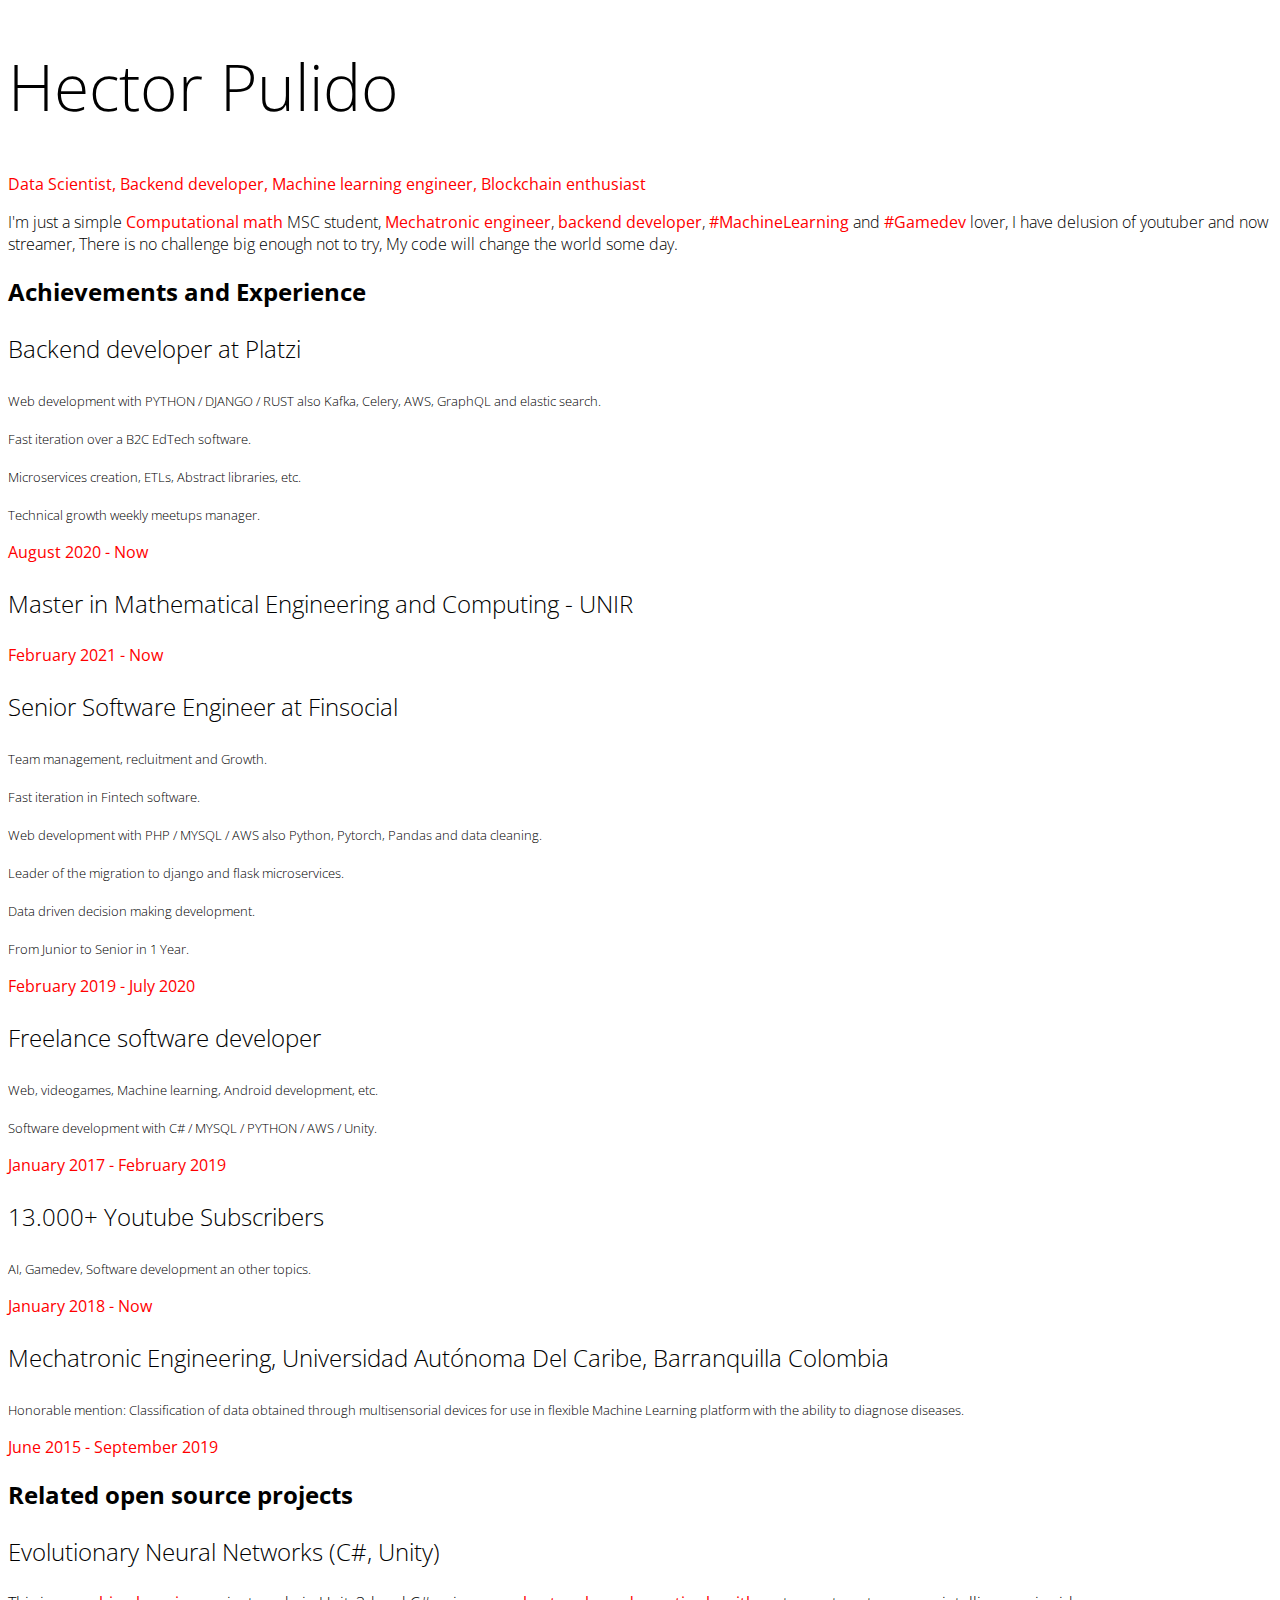
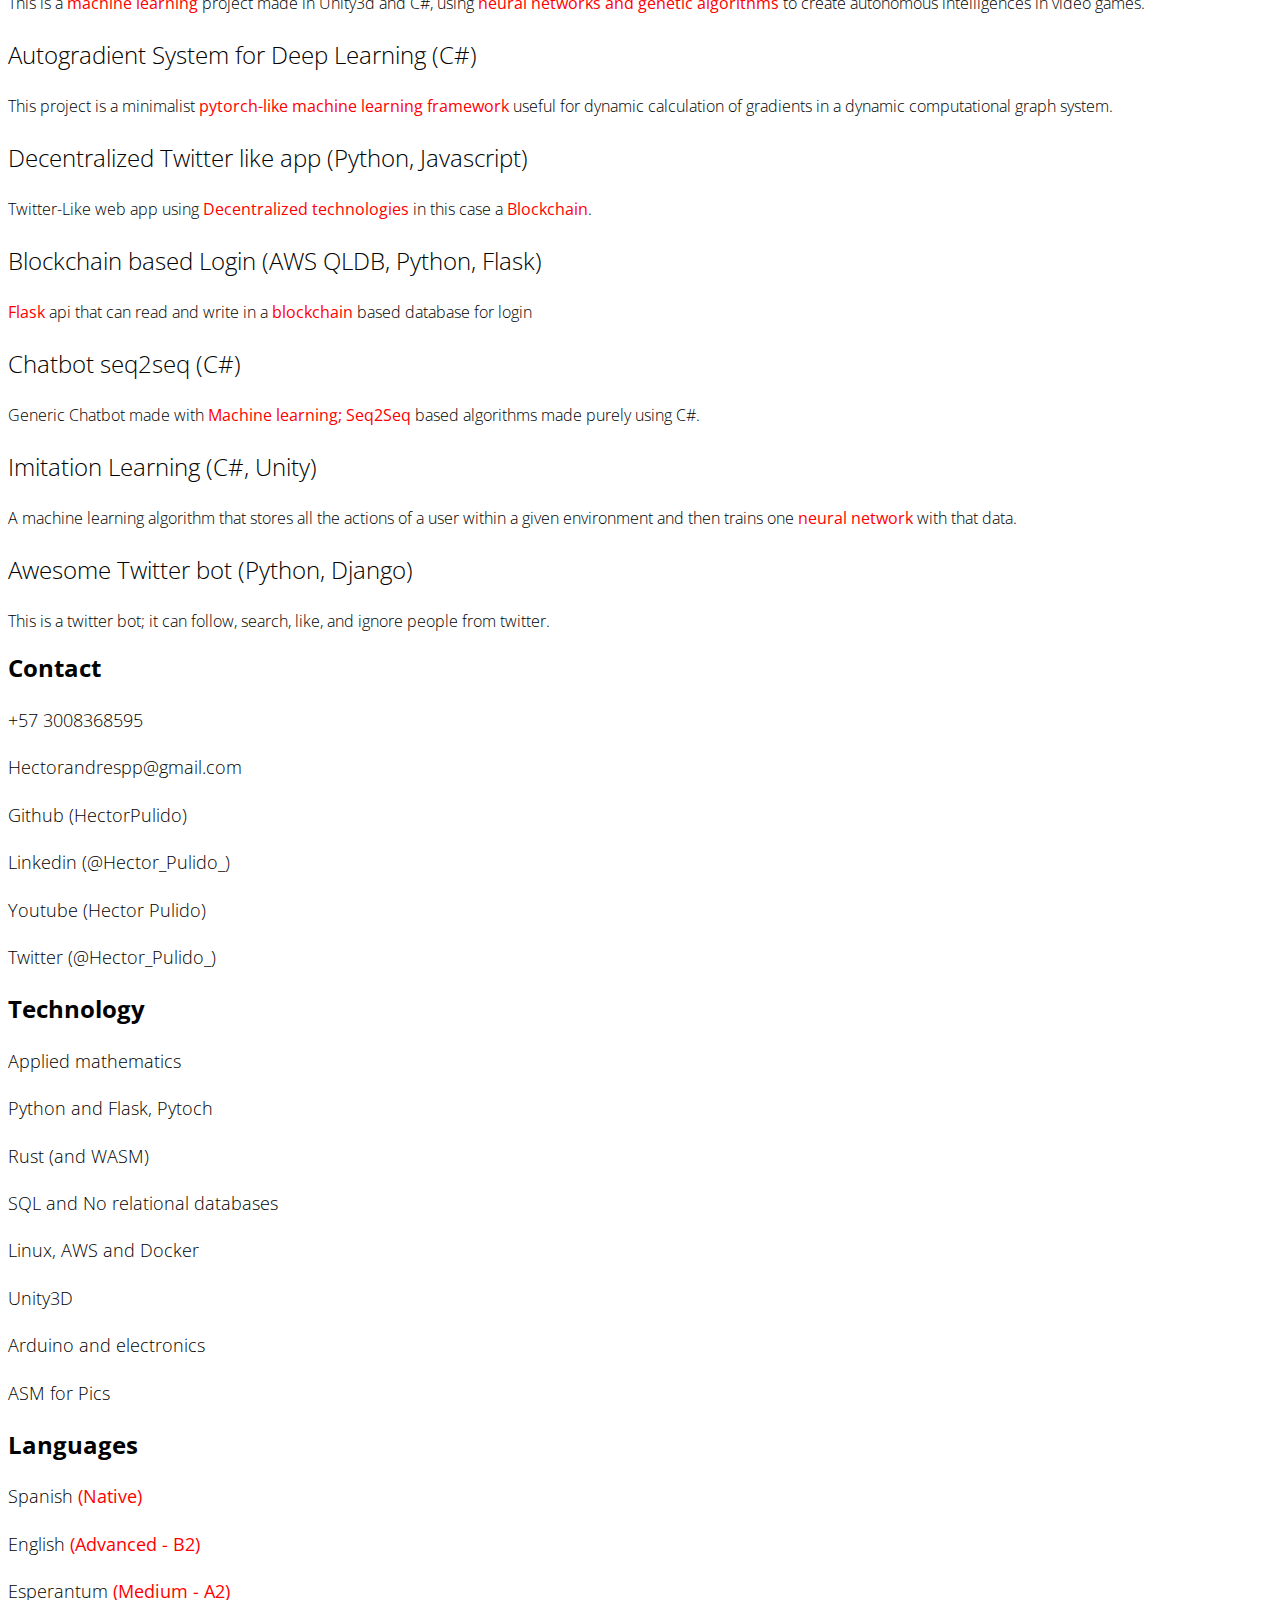
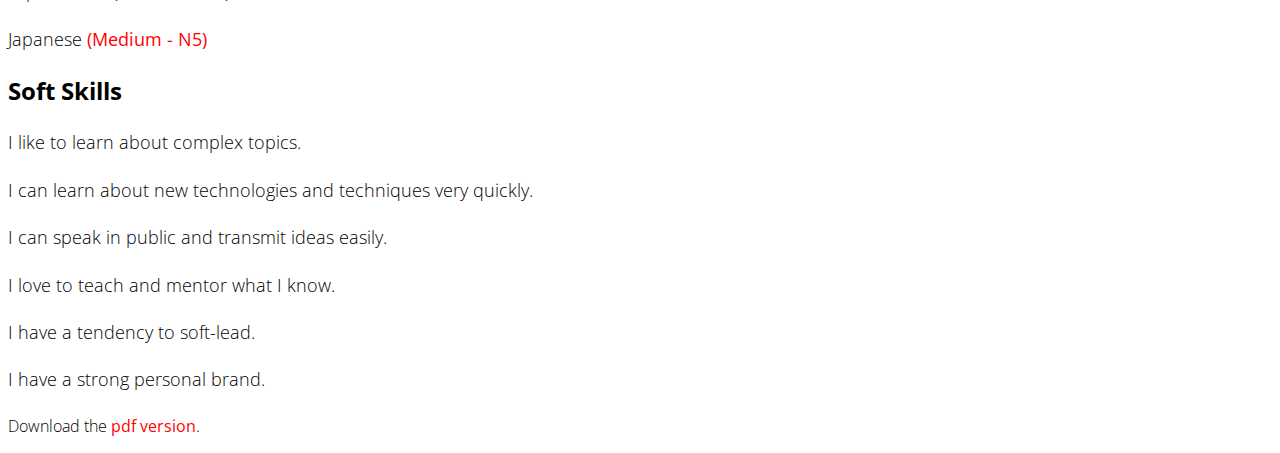
==== commit e911af96: "CV updated" ====
--- a/index.html
+++ b/index.html
@@ -18,111 +18,116 @@
 
 <body>
     <div class="divPrincipal">
-        <section class="container mb-3">
-            <section class="row">
-                <section class="col-sm" id="name">
-                    <h1>Hector Pulido </h1>
-                    <p><b>Data Scientist, Backend developer, Machine learning, Blockchain</b> </p>
-                </section>
-            </section>
-        </section>
         <section class="container">
             <section class="row">
                 <section class="col-md-8">
-                    <section id="achievement">
-                        <div class="mb-3">
-                            <h2><i class="fas fa-star"></i> Achievements and Experience</h2>
-                        </div>
-                        <div>
-                            <h3><i class="fas fa-briefcase"></i> Backend developer at Platzi</h3>
-                            <p class="mb-0"><small>Web based software development with PYTHON / DJANGO</small></p>
-                            <p><b>August 2020 - Now </b></p>
-                        </div>
-                        <div>
-                            <h3><i class="fas fa-graduation-cap"></i> Master in Mathematical Engineering and Computing - UNIR</h3>
-                            <p><b>February 2021 - Now</b></p>
-                        </div>
-                        <div>
-                            <h3><i class="fas fa-briefcase"></i> Senior Software Engineer at Finsocial</h3>
-                            <p class="mb-0"><small>Team management, and fast iteration in Fintech software</small></p>
-                            <p class="mb-0"><small>Web based software development with PHP / MYSQL /
-                                    AWS</small></p>
-                            <p class="mb-0"><small>From Junior to Senior in 1 Year</small></p>
-                            <p><b>February 2019 - July 2020 </b></p>
-                        </div>
-                        <div>
-                            <h3><i class="fas fa-briefcase"></i> Freelance software developer</h3>
-                            <p class="mb-0"><small>Software development with C# / MYSQL / PYTHON / AWS / Unity</small>
-                            </p>
-                            <p><b>January 2017 - February 2019 </b></p>
-                        </div>
-                        <div>
-                            <h3><i class="fas fa-paint-brush"></i> 13.000+ Youtube Subscribers</h3>
-                            <p class="mb-0"><small>AI, Gamedev, Software an other topics</small></p>
-                            <p><b>January 2018 - Now</b></p>
-                        </div>
-                        <div>
-                            <h3><i class="fas fa-graduation-cap"></i> Mechatronic Engineering, Universidad Autónoma Del Caribe, Barranquilla Colombia</h3>
-                            <p class="mb-0"><small>* Honorable mention: Classification of data obtained through
-                                    multisensorial
-                                    devices
-                                    for use in flexible Machine Learning platform with the ability to diagnose
-                                    diseases.</small></p>
-                            <p><b>June 2015 - September 2019</b></p>
-                        </div>
-                        <hr>
-                    </section>
-                    <section id="Highlights">
-                        <div class="mb-3">
-                            <h2><i class="fas fa-keyboard"></i> Related open source projects</h2>
-                        </div>
-                        <div>
-                            <h3><a href="https://github.com/HectorPulido/Evolutionary-Neural-Networks-on-unity-for-bots"><i
-                                        class="fas fa-robot"></i> Evolutionary Neural Networks (C#, Unity)</a></h3>
-                            <p>This is a <b>machine learning</b> project made in Unity3d and C#, using <b>neural
-                                    networks and genetic algorithms</b> to create autonomous intelligences in video games. </p>
-                        </div>
-                        <div>
-                            <h3><a href="https://github.com/HectorPulido/Machine-learning-Framework-Csharp"><i
-                                        class="fas fa-robot"></i> Autogradient System for Deep Learning (C#)</a> </h3>
-                            <p>This project is a minimalist <b>pytorch-like machine learning framework</b> useful for dynamic calculation of gradients in a dynamic computational graph system.
-                        </div>
-                        <div>
-                            <h3><a href="https://github.com/HectorPulido/Decentralized-Twitter-with-blockchain-as-base"><i
-                                        class="fas fa-key"></i> Decentralized Twitter like app (Python, Javascript) </a>
-                            </h3>
-                            <p>Twitter-Like web app using <b>Decentralized technologies</b> in this case a
-                                <b>Blockchain</b>.
-                            </p>
-                        </div>
-                        <div>
-                            <h3><a href="https://github.com/HectorPulido/Amazon-QLDB-Login-Example"><i
-                                        class="fas fa-key"></i> Blockchain based Login (AWS QLDB, Python, Flask) </a>
-                            </h3>
-                            <p><b>Flask</b> api that can read and write in a <b>blockchain</b> based database for login
-                            </p>
-                        </div>
-                        <div>
-                            <h3><a href="https://github.com/HectorPulido/Chatbot-seq2seq-C-"><i
-                                        class="fas fa-robot"></i>
-                                    Chatbot seq2seq (C#)</a> </h3>
-                            <p>Generic Chatbot made with <b> Machine learning; Seq2Seq</b> based algorithms made purely using C#.</p>
-                        </div>
-                        <div>
-                            <h3><a href="https://github.com/HectorPulido/Imitation-learning-in-unity"><i
-                                        class="fas fa-robot"></i> Imitation Learning (C#, Unity)</a> </h3>
-                            <p>A machine learning algorithm that stores all the actions of a user within a given environment and then trains one <b>neural network</b> with that data. </p>
-                        </div>
-                        <div>
-                            <h3><a href="https://github.com/HectorPulido/Awesome-twitter-bot"><i class="fas fa-server"></i>
-                                    Awesome Twitter bot (Python, Django)</a> </h3>
-                            <p>This is a twitter bot; it can follow, search, like, and ignore people from twitter.
-                            </p>
-                        </div>
+                    <section>
+                        <h1>Hector Pulido </h1>
+                        <p><b>Data Scientist, Backend developer, Machine learning engineer, Blockchain enthusiast</b> </p>
+                        <p>I'm just a simple <b>Computational math</b> MSC student, <b>Mechatronic engineer</b>, <b>backend developer</b>, <b>#MachineLearning</b> and <b>#Gamedev</b> lover, I have delusion of youtuber and now streamer, There is no challenge
+                            big enough not to try, My code will change the world some day.</p>
+
+                    </section>
+                    <section>
+                        <section class="pt-2" id="achievement">
+                            <div class="mb-3">
+                                <h2><i class="fas fa-star"></i> Achievements and Experience</h2>
+                            </div>
+                            <div>
+                                <h3><i class="fas fa-briefcase"></i> Backend developer at Platzi</h3>
+                                <p class="mb-0"><small>Web development with PYTHON / DJANGO / RUST also Kafka, Celery, AWS, GraphQL and elastic search.</small></p>
+                                <p class="mb-0"><small>
+                                Fast iteration over a B2C EdTech software.
+                                </small></p>
+                                <p class="mb-0"><small>Microservices creation, ETLs, Abstract libraries, etc.</small></p>
+                                <p class="mb-0"><small>Technical growth weekly meetups manager.</small></p>
+                                <p><b>August 2020 - Now </b></p>
+                            </div>
+                            <div>
+                                <h3><i class="fas fa-graduation-cap"></i> Master in Mathematical Engineering and Computing - UNIR</h3>
+                                <p><b>February 2021 - Now</b></p>
+                            </div>
+                            <div>
+                                <h3><i class="fas fa-briefcase"></i> Senior Software Engineer at Finsocial</h3>
+                                <p class="mb-0"><small>Team management, recluitment and Growth.</small></p>
+                                <p class="mb-0"><small>Fast iteration in Fintech software.</small></p>
+                                <p class="mb-0"><small>Web development with PHP / MYSQL / AWS also Python, Pytorch, Pandas and data cleaning.</small></p>
+                                <p class="mb-0"><small>Leader of the migration to django and flask microservices.</small></p>
+                                <p class="mb-0"><small>Data driven decision making development. </small></p>
+                                <p class="mb-0"><small>From Junior to Senior in 1 Year.</small></p>
+                                <p><b>February 2019 - July 2020 </b></p>
+                            </div>
+                            <div>
+                                <h3><i class="fas fa-briefcase"></i> Freelance software developer</h3>
+                                <p class="mb-0"><small>Web, videogames, Machine learning, Android development, etc.</small></p>
+                                <p class="mb-0"><small>Software development with C# / MYSQL / PYTHON / AWS / Unity.</small>
+                                </p>
+                                <p><b>January 2017 - February 2019 </b></p>
+                            </div>
+                            <div>
+                                <h3><i class="fas fa-paint-brush"></i> 13.000+ Youtube Subscribers</h3>
+                                <p class="mb-0"><small>AI, Gamedev, Software development an other topics.</small></p>
+                                <p><b>January 2018 - Now</b></p>
+                            </div>
+                            <div>
+                                <h3><i class="fas fa-graduation-cap"></i> Mechatronic Engineering, Universidad Autónoma Del Caribe, Barranquilla Colombia</h3>
+                                <p class="mb-0"><small>Honorable mention: Classification of data obtained through multisensorial devices for use in flexible Machine Learning platform with the ability to diagnose diseases.</small></p>
+                                <p><b>June 2015 - September 2019</b></p>
+                            </div>
+
+                        </section>
+                        <section class="pt-2" id="Highlights">
+                            <div class="mb-3">
+                                <h2><i class="fas fa-keyboard"></i> Related open source projects</h2>
+                            </div>
+                            <div>
+                                <h3><a href="https://github.com/HectorPulido/Evolutionary-Neural-Networks-on-unity-for-bots"><i
+                                            class="fas fa-robot"></i> Evolutionary Neural Networks (C#, Unity)</a></h3>
+                                <p>This is a <b>machine learning</b> project made in Unity3d and C#, using <b>neural
+                                        networks and genetic algorithms</b> to create autonomous intelligences in video games. </p>
+                            </div>
+                            <div>
+                                <h3><a href="https://github.com/HectorPulido/Machine-learning-Framework-Csharp"><i
+                                            class="fas fa-robot"></i> Autogradient System for Deep Learning (C#)</a> </h3>
+                                <p>This project is a minimalist <b>pytorch-like machine learning framework</b> useful for dynamic calculation of gradients in a dynamic computational graph system.
+                            </div>
+                            <div>
+                                <h3><a href="https://github.com/HectorPulido/Decentralized-Twitter-with-blockchain-as-base"><i
+                                            class="fas fa-key"></i> Decentralized Twitter like app (Python, Javascript) </a>
+                                </h3>
+                                <p>Twitter-Like web app using <b>Decentralized technologies</b> in this case a
+                                    <b>Blockchain</b>.
+                                </p>
+                            </div>
+                            <div>
+                                <h3><a href="https://github.com/HectorPulido/Amazon-QLDB-Login-Example"><i
+                                            class="fas fa-key"></i> Blockchain based Login (AWS QLDB, Python, Flask) </a>
+                                </h3>
+                                <p><b>Flask</b> api that can read and write in a <b>blockchain</b> based database for login
+                                </p>
+                            </div>
+                            <div>
+                                <h3><a href="https://github.com/HectorPulido/Chatbot-seq2seq-C-"><i
+                                            class="fas fa-robot"></i>
+                                        Chatbot seq2seq (C#)</a> </h3>
+                                <p>Generic Chatbot made with <b> Machine learning; Seq2Seq</b> based algorithms made purely using C#.</p>
+                            </div>
+                            <div>
+                                <h3><a href="https://github.com/HectorPulido/Imitation-learning-in-unity"><i
+                                            class="fas fa-robot"></i> Imitation Learning (C#, Unity)</a> </h3>
+                                <p>A machine learning algorithm that stores all the actions of a user within a given environment and then trains one <b>neural network</b> with that data. </p>
+                            </div>
+                            <div>
+                                <h3><a href="https://github.com/HectorPulido/Awesome-twitter-bot"><i class="fas fa-server"></i>
+                                        Awesome Twitter bot (Python, Django)</a> </h3>
+                                <p>This is a twitter bot; it can follow, search, like, and ignore people from twitter.
+                                </p>
+                            </div>
+                        </section>
                     </section>
                 </section>
                 <section class="col-md-4">
-                    <section id="contact" class="mb-4">
+                    <section id="contact" class="mb-4 mt-12">
                         <div class="mb-3">
                             <h2><i class="fas fa-book"></i> Contact</h2>
                         </div>
@@ -137,9 +142,9 @@
                                     class="fab fa-youtube"></i> Youtube (Hector Pulido)</a></h4>
                         <h4><a href="https://twitter.com/Hector_Pulido_"><i class="fab fa-twitter"></i> Twitter
                                 (@Hector_Pulido_)</a></h4>
-                        <hr>
-                    </section>
-                    <section id="skills" class="mb-4">
+
+                    </section>
+                    <section id="skills" class="pt-2">
                         <div class="mb-3">
                             <h2><i class="fas fa-magic"></i> Technology</h2>
                         </div>
@@ -152,19 +157,20 @@
                         <h4>Unity3D</h4>
                         <h4>Arduino and electronics</h4>
                         <h4>ASM for Pics</h4>
-                        <hr>
-                    </section>
-
-                    <section id="Languages" class="mb-4">
+
+                    </section>
+
+                    <section id="Languages" class="pt-2">
                         <div class="mb-3">
                             <h2><i class="fas fa-globe-europe"></i> Languages </h2>
                         </div>
                         <h4>Spanish <b>(Native)</b></h4>
                         <h4>English <b>(Advanced - B2)</b></h4>
-                        <hr>
-                    </section>
-
-                    <section id="Habilidades" class="mb-4">
+                        <h4>Esperantum <b>(Medium - A2)</b></h4>
+                        <h4>Japanese <b>(Medium - N5)</b></h4>
+                    </section>
+
+                    <section id="Habilidades" class="pt-2">
                         <div class="mb-3">
                             <h2><i class="fas fa-fire"></i> Soft Skills</h2>
                         </div>
@@ -181,9 +187,9 @@
     </div>
     <footer class="mastfoot mt-3">
         <div class="container">
-            <hr>
+
             <!-- Use https://www.sejda.com/ to make de pdf version -->
-            <p class="deleteOnLink">If you have problems watching this version please check the <a class="dontdelete" href="https://hectorpulido.github.io/My-resume/"><b>web version</b></a>.</p>
+            <p class="deleteOnLink">If you have problems viewing this document please check the <a class="dontdelete" href="https://hectorpulido.github.io/My-resume/"><b>web version</b></a>.</p>
 
             <p class="dontDeleteOnLink">Download the <a href="pdf_version.pdf"><b>pdf version</b></a>.</p>
 
